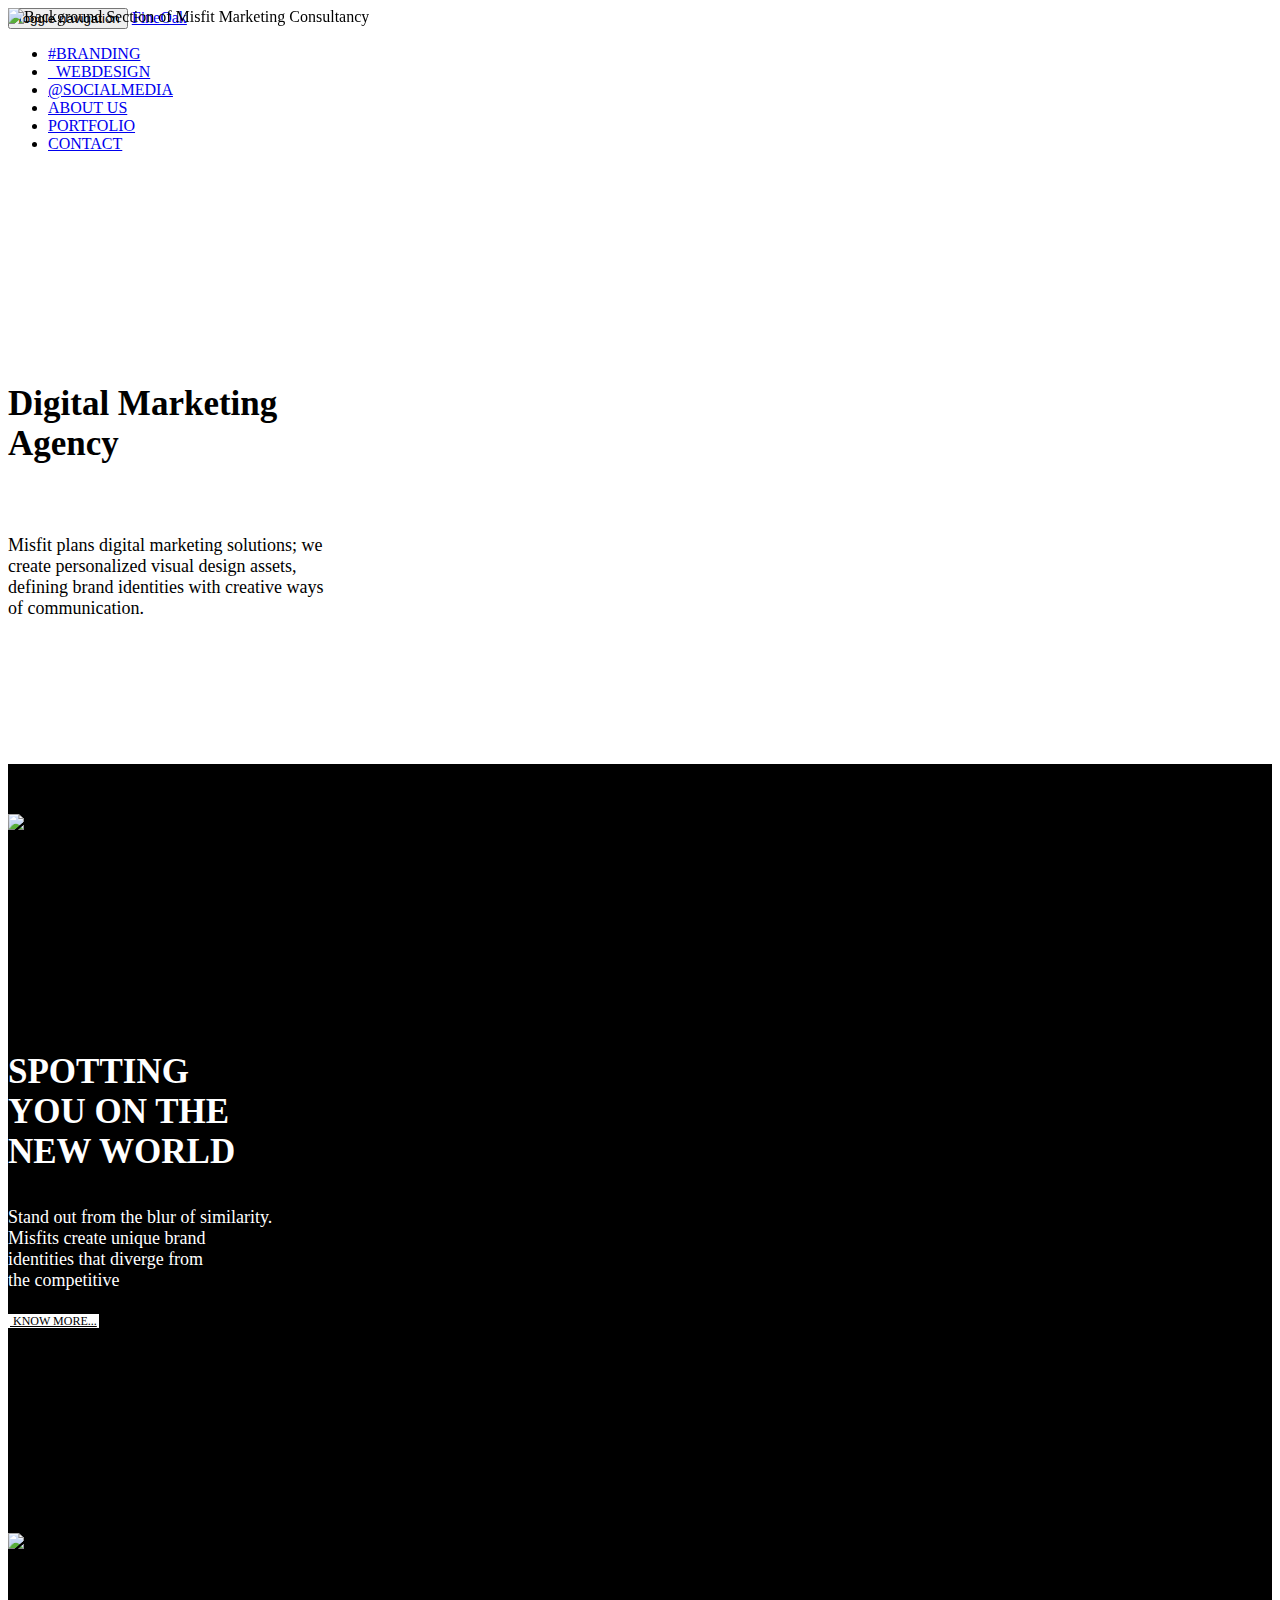
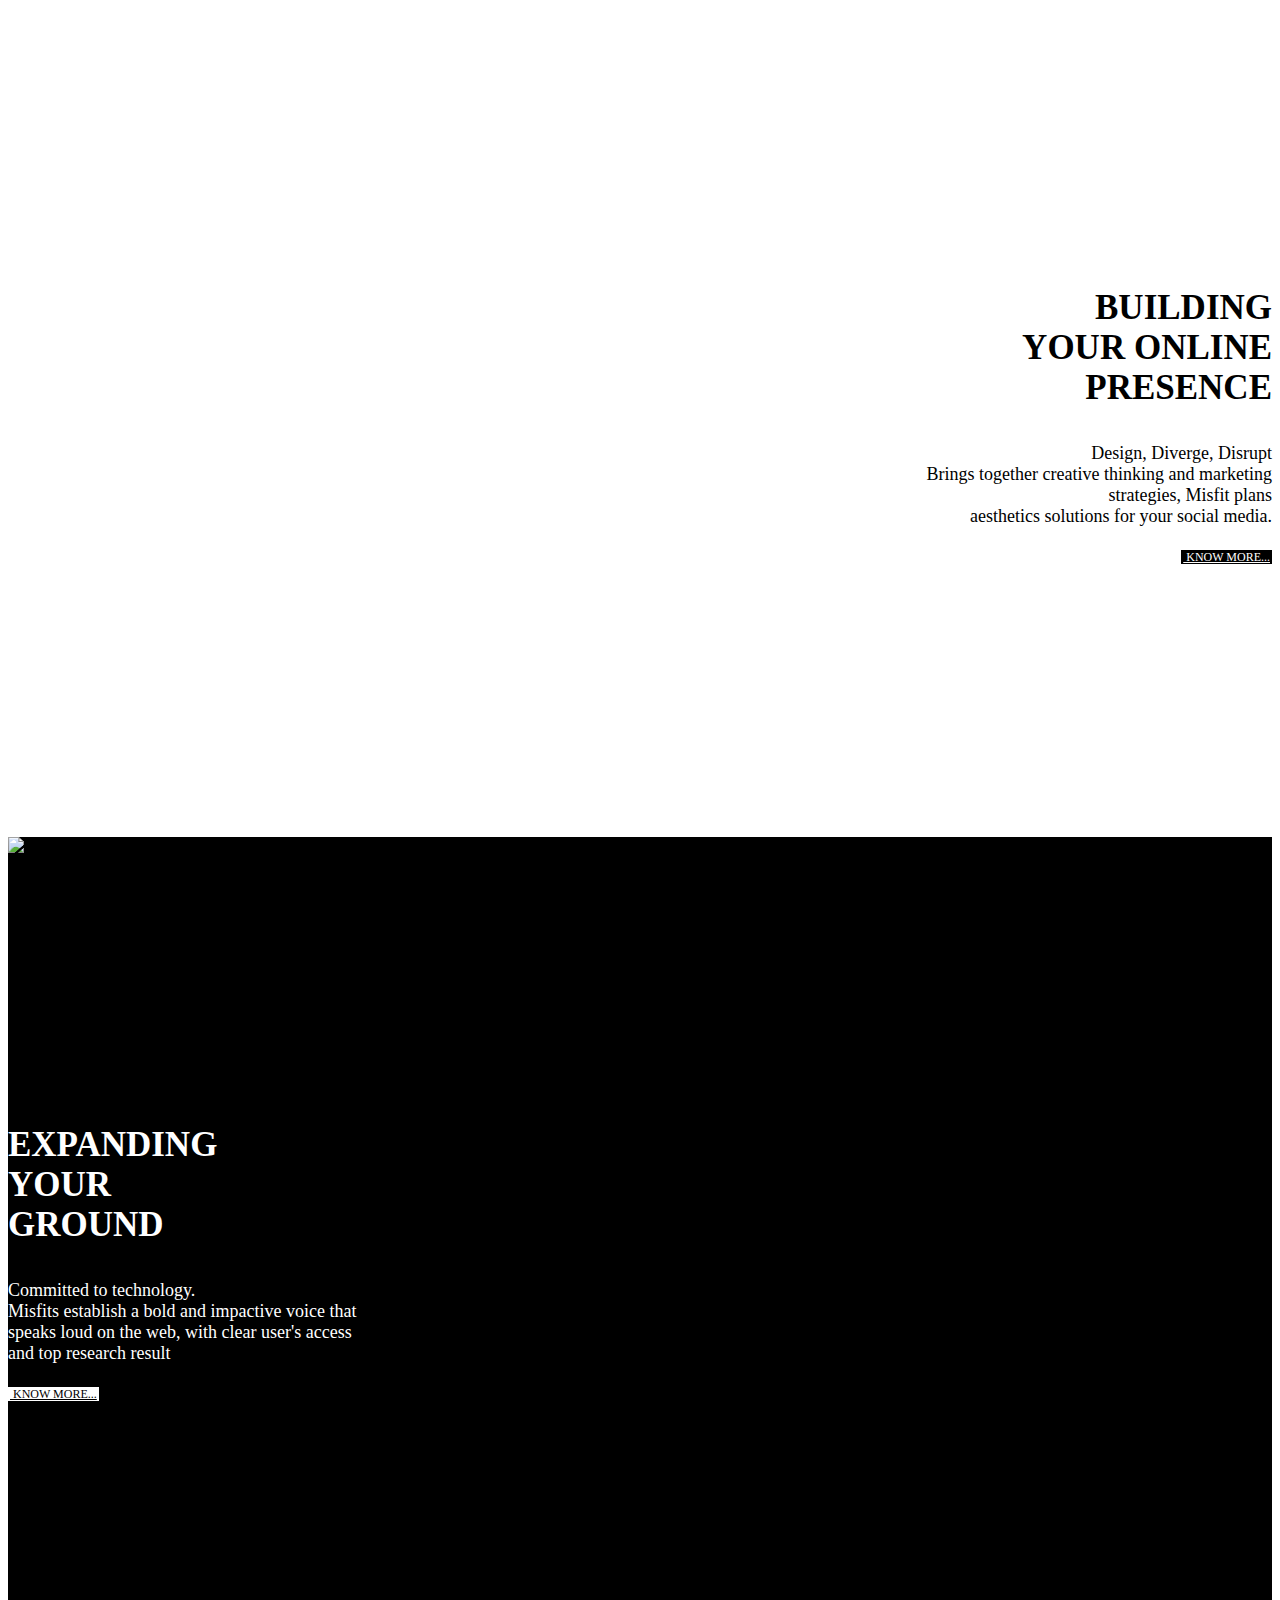
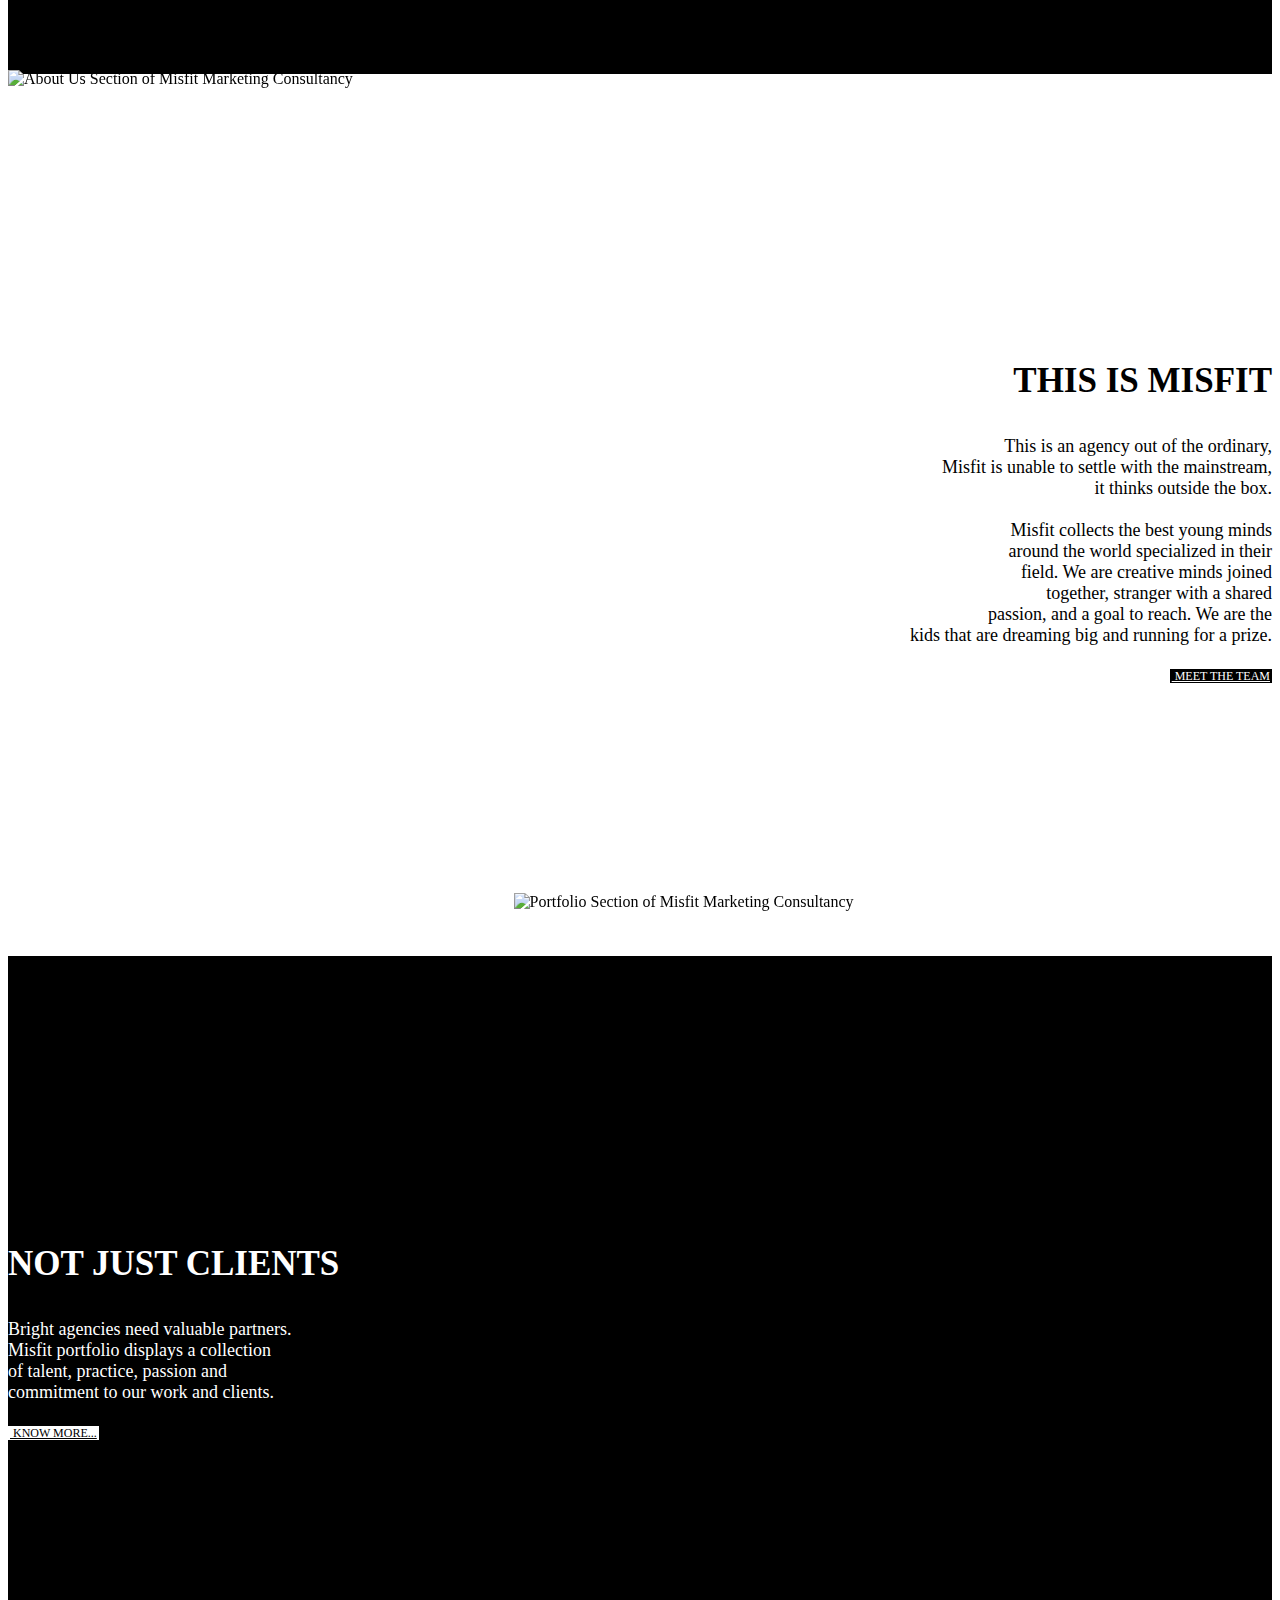
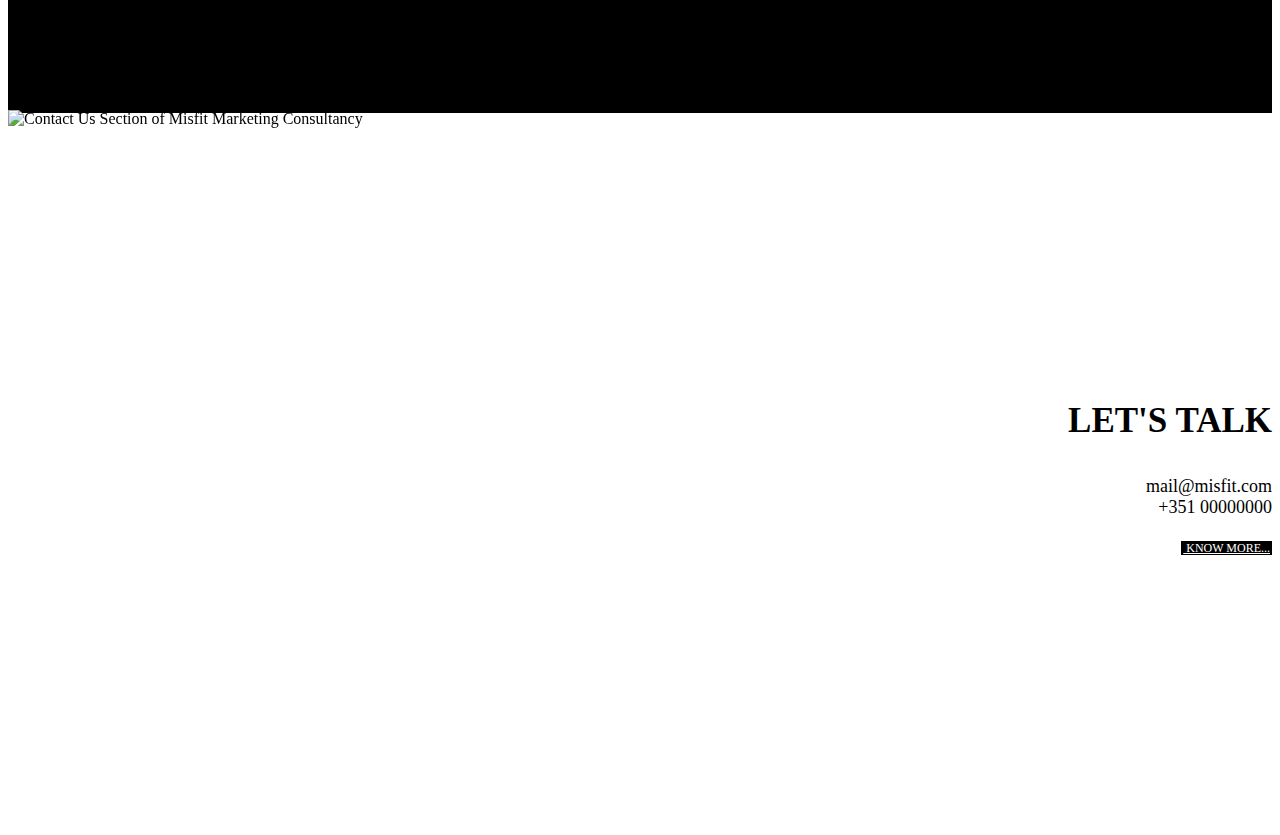
==== index.html @ 412a8c00 "Adjusting graphics" ====
<!DOCTYPE html>
<html lang="en">
  <head>
    <meta charset="utf-8">
    <meta name="viewport" content="width=device-width, initial-scale=1">
    <title>MisFit - Brand and Marketing Consultancy</title>
    <meta name="description" content="Free Bootstrap Theme by uicookies.com">
    <meta name="keywords" content="branding, marketing, design, consultancy in portugal, consultancy in lisbon, advertising, re-branding, marketing consultancy in lisbon, advertising agency in lisbon, design agency in lisbon, misfit consultancy, misfit marekting agency, misfit branding consultancy">
    
    <link href="https://fonts.googleapis.com/css?family=Open+Sans:400,700|Pinyon+Script" rel="stylesheet">
    <link rel="stylesheet" href="css/styles-merged.css">
    <link rel="stylesheet" href="css/style.min.css">

    <!--[if lt IE 9]>
      <script src="js/vendor/html5shiv.min.js"></script>
      <script src="js/vendor/respond.min.js"></script>
    <![endif]-->
    <style>
@font-face {
    font-family: museo500;
    src:url("fonts/museo/MuseoSans_900.otf");
}
@font-face {
    font-family: museo300;
    src:url("fonts/museo/MuseoSans_300.otf");
}

h3{
    font-family: museo500;
    font-size: 28px;
}
p{
    font-family: museo300;
    font-size: 18px;
}
</style>
  </head>
  <body >
    
    <!-- Fixed navbar -->
    <div><img src="img/background.jpg" alt="Background Section of Misfit Marketing Consultancy" style="position: fixed;"></div>
    <nav class="navbar navbar-default navbar-fixed-top probootstrap-navbar">
      <div class="container">
        <div class="navbar-header">
          <button type="button" class="navbar-toggle collapsed" data-toggle="collapse" data-target="#navbar-collapse" aria-expanded="false" aria-controls="navbar">
            <span class="sr-only">Toggle navigation</span>
            <span class="icon-bar"></span>
            <span class="icon-bar"></span>
            <span class="icon-bar"></span>
          </button>
          <a class="navbar-brand" href="index.html" title="uiCookies:FineOak">FineOak</a>
        </div>

        <div id="navbar-collapse" class="navbar-collapse collapse">
          <ul class="nav navbar-nav navbar-right">
            <li><a href="#" data-nav-section="branding">#BRANDING</a></li>
            <li><a href="#" data-nav-section="webdesign">_WEBDESIGN</a></li>
            <li><a href="#" data-nav-section="socialmedia">@SOCIALMEDIA</a></li>
            <li><a href="#" data-nav-section="aboutus">ABOUT US</a></li>
            <li><a href="#" data-nav-section="portfolio">PORTFOLIO</a></li>
            <li><a href="#" data-nav-section="contact">CONTACT</a></li>
          </ul>
        </div>
      </div>
    </nav>

	<section class="probootstrap-section probootstrap-bg-white" style="padding-top: 30%;padding-top: 10%;padding-bottom: 10%;">

      <div class="container">
        <div class="row">
          <div class="col-md-11 text-center probootstrap-animate"><br /><br /><br />
             <h3 class="secondary-heading" style="font-size: 35px;">Digital Marketing<br />Agency</h3><br />
            <p align="text-center" style="color: #000;">Misfit plans digital marketing solutions; we<br />create personalized visual design assets,<br />defining brand identities with creative ways<br />of communication.</p>
          </div>
          
        </div>
        <!-- END row -->
      </div>
    </section>
    
	<section class="probootstrap-section probootstrap-bg-white" style=" background-color: #000;position: relative;padding-top: 20%;padding-bottom: 20%;"  data-section="branding">
		<div><img src="img/branding_section.png" alt="Branding Section of Misfit Marketing Consultancy" style="position: absolute;margin-top: -16%;" width="100%"></div>
      <div class="container">
        <div class="row">
          <div class="col-md-5 text-center probootstrap-animate">
   
            <div class="probootstrap-heading dark">
              <h3 class="secondary-heading" align="left" style="color: #fff;font-size: 35px;">SPOTTING<br />YOU ON THE<br />NEW WORLD</h3>
            </div>
            <p  align="left" style="color: #fff;">Stand out from the blur of similarity.<br>Misfits create unique brand<br>identities that diverge from<br>the competitive</p>
            <p align="left"><a href="#" class="probootstrap-custom-link"  style="color: #000;background-color: #fff; font-size: 12px;padding-left:2px;padding-right: 2px;" >&nbsp;KNOW MORE...</a></p>
   
          </div>
          <div class="col-md-6 col-md-push-1 probootstrap-animate">
            
          </div>
        </div>
        <!-- END row -->
      </div>

    </section>
   
	<section class="probootstrap-section probootstrap-bg-white" style="padding-top: 15%;padding-top: 20%;padding-bottom: 20%;" data-section="webdesign">
				<div><img src="img/web_section.png" alt="Web Design Section of Misfit Marketing Consultancy" style="position: absolute; margin-top: -25%" width="60%"></div>

      <div class="container">
        <div class="row">
          <div class="col-md-5 text-center probootstrap-animate">
          </div>
          <div class="col-md-6 col-md-push-1 probootstrap-animate">
          	 <div class="probootstrap-heading dark">
              <h3 class="secondary-heading" align="right"  style="color: #000;font-size: 35px;">BUILDING<br />YOUR ONLINE<br />PRESENCE</h3>
            </div>
            <p  align="right"  style="color: #000;">Design, Diverge, Disrupt<br>Brings together creative thinking and marketing<br>strategies, Misfit plans<br>aesthetics solutions for your social media.</p>
            <p align="right"><a href="#" class="probootstrap-custom-link"  style="color: #ffffff;background-color: #000000; font-size: 12px;padding-left:2px;padding-right: 2px;" >&nbsp;KNOW MORE...</a></p>
            
          </div>
        </div>
        <!-- END row -->
      </div>
    </section>



	<section class="probootstrap-section probootstrap-bg-white" style="padding-top: 15%; background-color: #000;position: relative;padding-top: 20%;padding-bottom: 20%;" data-section="socialmedia">
		<div><img src="img/social_section.png" alt="Social Media Section of Misfit Marketing Consultancy" style="position: absolute;margin-top: -20%;" width="100%"></div>
      <div class="container">
        <div class="row">
          <div class="col-md-5 text-center probootstrap-animate">
   
            <div class="probootstrap-heading dark">
              <h3 class="secondary-heading" align="left" style="color: #fff;font-size: 35px;">EXPANDING<br />YOUR<br />GROUND</h3>
            </div>
            <p  align="left" style="color: #fff;">Committed to technology.<br>Misfits establish a bold and impactive voice that<br>speaks loud on the web, with clear user's access<br>and top research result</p>
            <p align="left"><a href="#" class="probootstrap-custom-link"  style="color: #000;background-color: #fff; font-size: 12px;padding-left:2px;padding-right: 2px;" >&nbsp;KNOW MORE...</a></p>
   
          </div>
          <div class="col-md-6 col-md-push-1 probootstrap-animate">
          </div>
        </div>
        <!-- END row -->
      </div>
    </section>
   
	<section class="probootstrap-section probootstrap-bg-white" style="padding-top: 15%;padding-top: 20%;padding-bottom: 20%;" data-section="aboutus">
		<div><img src="img/about_section.png" alt="About Us Section of Misfit Marketing Consultancy" style="position: absolute;margin-top: -20%;" width="100%"></div>
      <div class="container">
        <div class="row">
          <div class="col-md-5 text-center probootstrap-animate">
          </div>
          <div class="col-md-6 col-md-push-1 probootstrap-animate">
          	 <div class="probootstrap-heading dark">
              <h3 class="secondary-heading" align="right"  style="color: #000;font-size: 35px;">THIS IS MISFIT</h3>
            </div>
            <p  align="right"  style="color: #000;">This is an agency out of the ordinary,<br>Misfit is unable to settle with the mainstream,<br>it thinks outside the box.<br><br>Misfit collects the best young minds<br>around the world specialized in their<br>field. We are creative minds joined<br>together, stranger with a shared<br>passion, and a goal to reach. We are the<br>kids that are dreaming big and running for a prize.</p>
            <p align="right"><a href="#" class="probootstrap-custom-link"  style="color: #ffffff;background-color: #000000; font-size: 12px;padding-left:2px;padding-right: 2px;" >&nbsp;MEET THE TEAM</a></p>
            
          </div>
        </div>
        <!-- END row -->
      </div>
    </section>



	<section class="probootstrap-section probootstrap-bg-white" style="padding-top: 15%; background-color: #000;position: relative;padding-top: 20%;padding-bottom: 20%;" data-section="portfolio">
		<div><img src="img/portfolio_section.png" alt="Portfolio Section of Misfit Marketing Consultancy" style="position: absolute;margin-top: -25%;padding-left: 40%;padding-bottom: 40%;" width="100%"></div>
      <div class="container">
        <div class="row">
          <div class="col-md-5 text-center probootstrap-animate">
   
            <div class="probootstrap-heading dark">
              <h3 class="secondary-heading" align="left" style="color: #fff;font-size: 35px;">NOT JUST CLIENTS</h3>
            </div>
            <p  align="left" style="color: #fff;">Bright agencies need valuable partners.<br>Misfit portfolio displays a collection<br>of talent, practice, passion and<br>commitment to our work and clients.</p>
            <p align="left"><a href="#" class="probootstrap-custom-link"  style="color: #000;background-color: #fff; font-size: 12px;padding-left:2px;padding-right: 2px;" >&nbsp;KNOW MORE...</a></p>
   
          </div>
          <div class="col-md-6 col-md-push-1 probootstrap-animate">
          </div>
        </div>
        <!-- END row -->
      </div>
    </section>
   
	<section class="probootstrap-section probootstrap-bg-white" style="padding-top: 15%;padding-top: 20%;padding-bottom: 20%;" data-section="contact">
		<div><img src="img/contact_section.png" alt="Contact Us Section of Misfit Marketing Consultancy" style="position: absolute;margin-top: -20%;" width="100%"></div>
      <div class="container">
        <div class="row">
          <div class="col-md-5 text-center probootstrap-animate">
          </div>
          <div class="col-md-6 col-md-push-1 probootstrap-animate">
          	 <div class="probootstrap-heading dark">
              <h3 class="secondary-heading" align="right"  style="color: #000;font-size: 35px;">LET'S TALK</h3>
            </div>
            <p  align="right"  style="color: #000;">mail@misfit.com<br>+351 00000000</p>
            <p align="right"><a href="#" class="probootstrap-custom-link"  style="color: #ffffff;background-color: #000000; font-size: 12px;padding-left:2px;padding-right: 2px;" >&nbsp;KNOW MORE...</a></p>
            
          </div>
        </div>
        <!-- END row -->
      </div>
    </section>

    <script src="js/scripts.min.js"></script>
    <script src="js/custom.min.js"></script>

  </body>
</html>
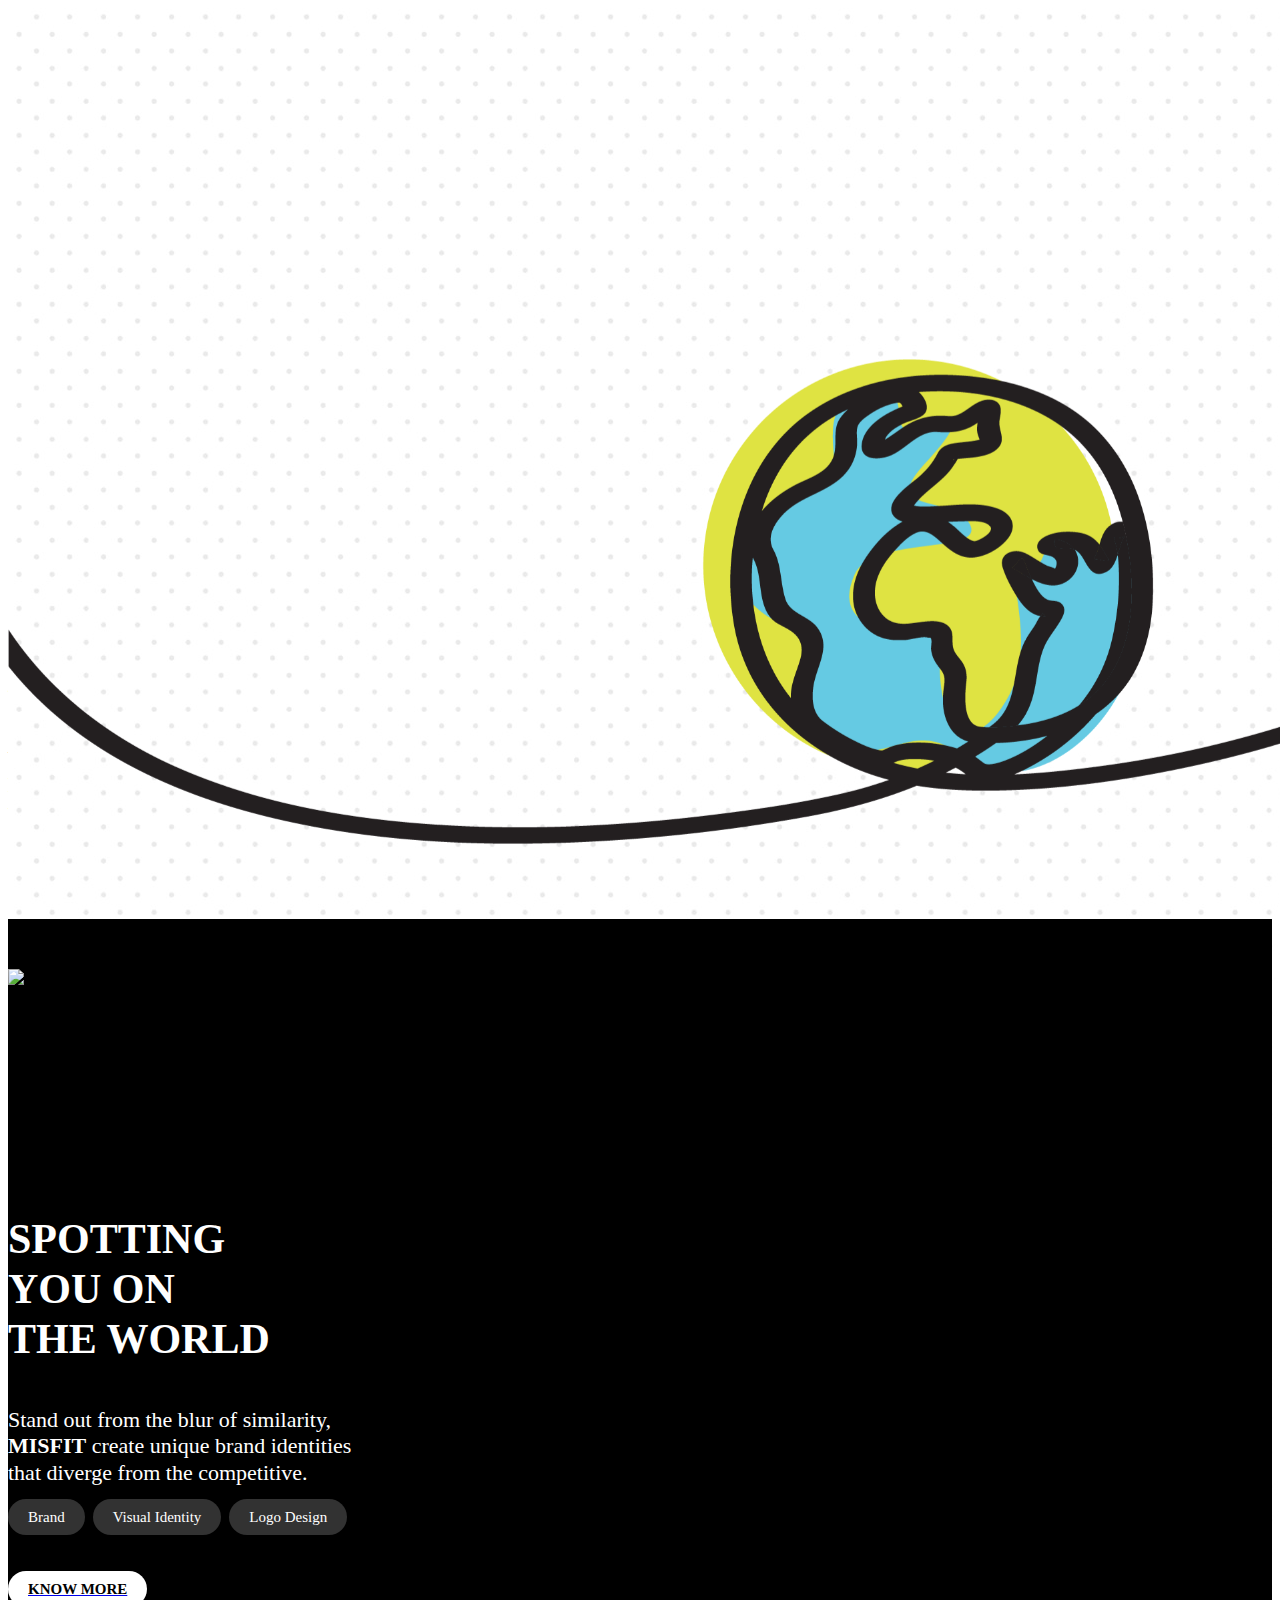
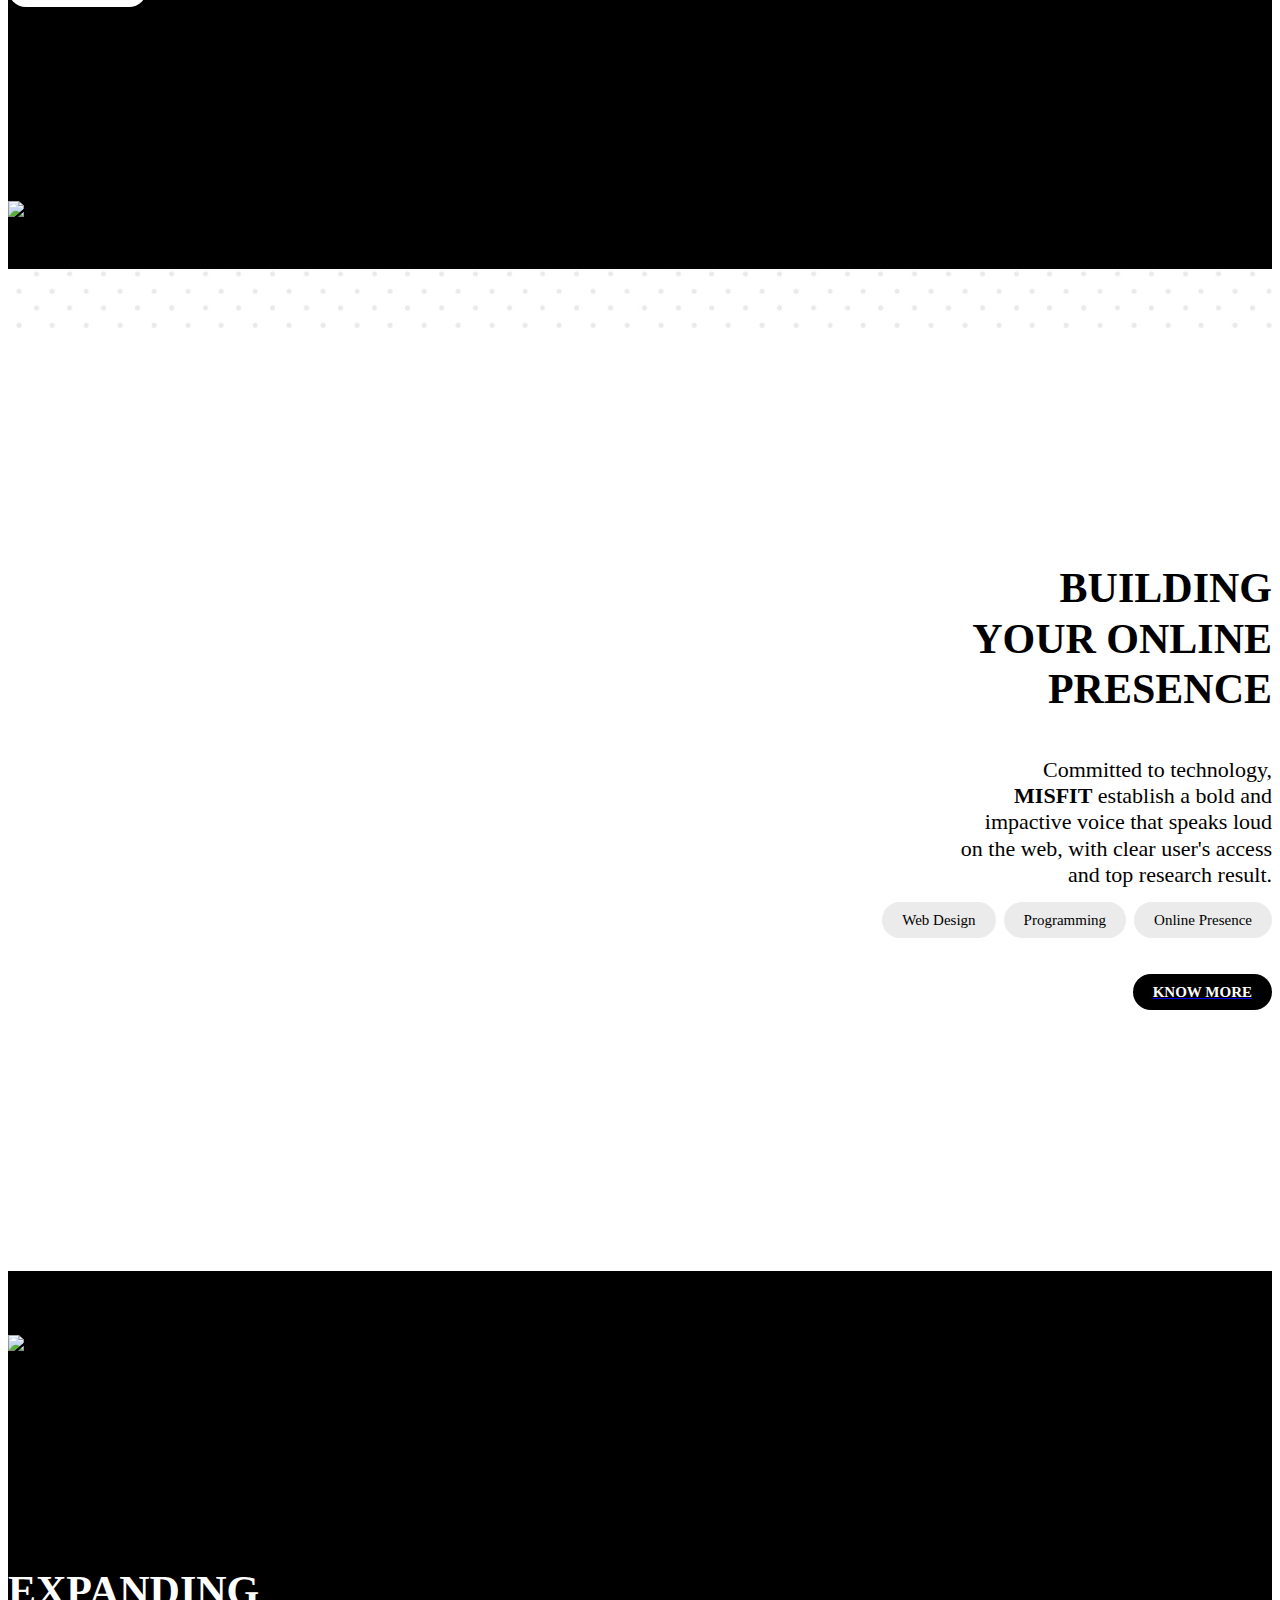
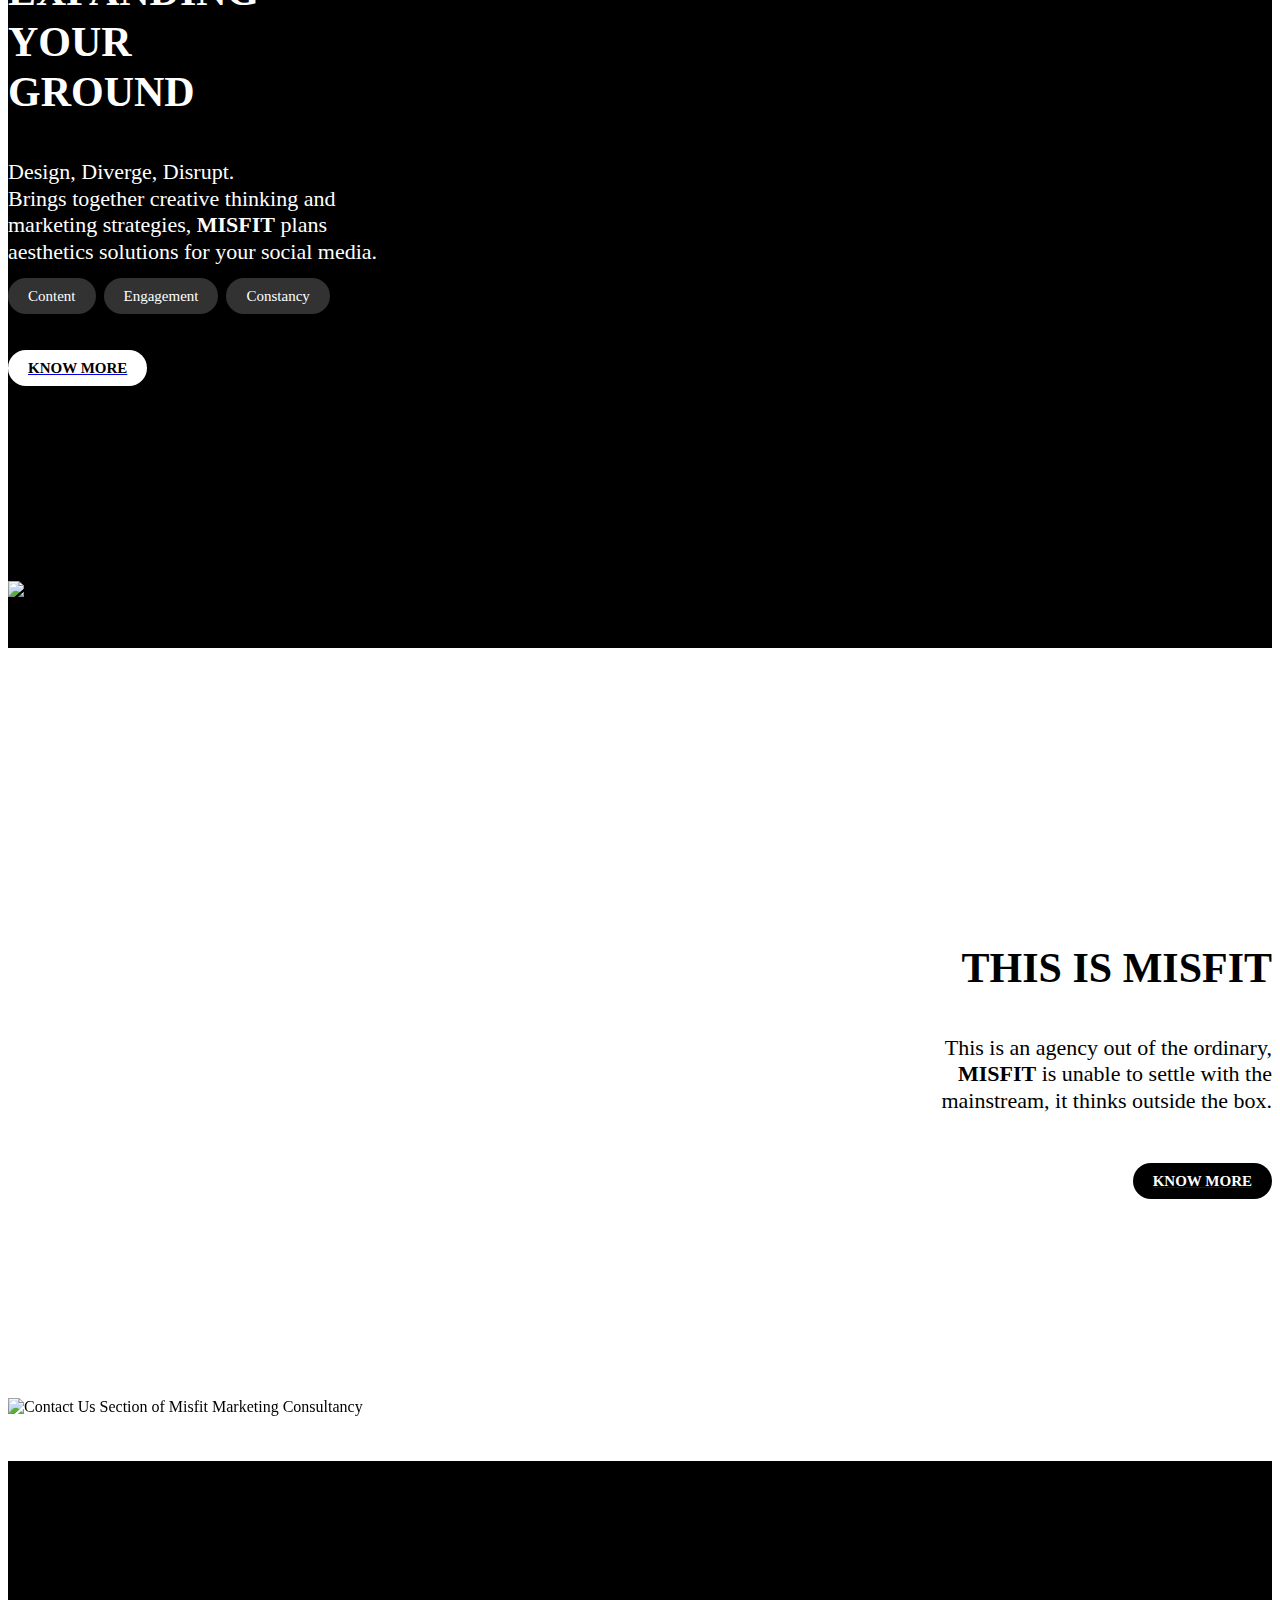
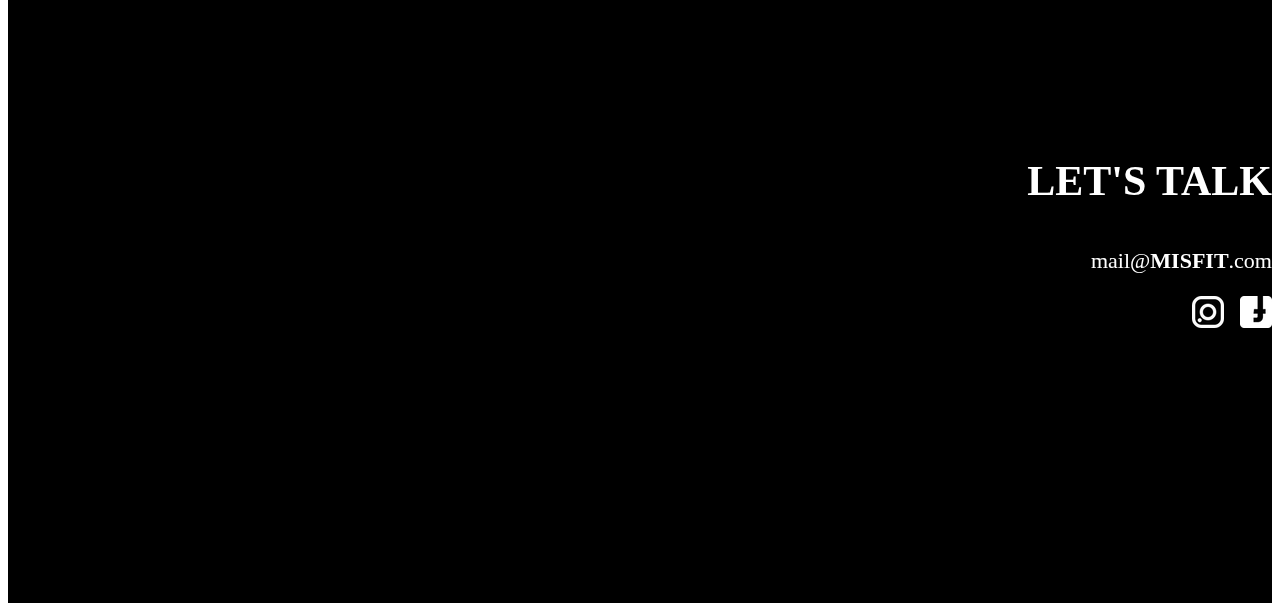
==== commit e17ab4d3: "- Updated Graphics - Added pages About, Social Media, Branding, Web Design - Added logo and fixes fo" ====
--- a/index.html
+++ b/index.html
@@ -33,6 +33,18 @@
     font-family: museo300;
     font-size: 18px;
 }
+.tagsDark{
+	background-color: #323232;font-size: 15px;padding:10px;padding-left: 20px;padding-right: 20px;color: #fff;border-radius:20px;
+}
+.tagsLight{
+	background-color: #ebebeb;font-size: 15px;padding:10px;padding-left: 20px;padding-right: 20px;color: #000;border-radius:20px;
+}
+.buttonDark{
+	background-color: #000;font-size: 15px;padding:10px;padding-left: 20px;padding-right: 20px;color: #fff;border-radius:20px;
+}
+.buttonLight{
+	background-color: #fff;font-size: 15px;padding:10px;padding-left: 20px;padding-right: 20px;color: #000;border-radius:20px;
+}
 </style>
   </head>
   <body >
@@ -42,37 +54,50 @@
     <nav class="navbar navbar-default navbar-fixed-top probootstrap-navbar">
       <div class="container">
         <div class="navbar-header">
+        			<!-- <div><img src="img/branding_section.png" alt="Branding Section of Misfit Marketing Consultancy" style="position: absolute;margin-top: -16%;" width="100%"></div>
+ -->
           <button type="button" class="navbar-toggle collapsed" data-toggle="collapse" data-target="#navbar-collapse" aria-expanded="false" aria-controls="navbar">
             <span class="sr-only">Toggle navigation</span>
             <span class="icon-bar"></span>
             <span class="icon-bar"></span>
             <span class="icon-bar"></span>
           </button>
-          <a class="navbar-brand" href="index.html" title="uiCookies:FineOak">FineOak</a>
-        </div>
-
-        <div id="navbar-collapse" class="navbar-collapse collapse">
+          <a  href="index.html" title="uiCookies:FineOak"><img src="img/logo.png" alt="Branding Section of Misfit Marketing Consultancy" style="padding: 10px;" width="80px;"></a>
+        </div>
+
+        <div id="navbar-collapse" class="navbar-collapse collapse" style="padding-top: 10px;">
           <ul class="nav navbar-nav navbar-right">
+          	
             <li><a href="#" data-nav-section="branding">#BRANDING</a></li>
-            <li><a href="#" data-nav-section="webdesign">_WEBDESIGN</a></li>
+            <li><a href="#" data-nav-section="webdesign">/WEBDESIGN</a></li>
             <li><a href="#" data-nav-section="socialmedia">@SOCIALMEDIA</a></li>
-            <li><a href="#" data-nav-section="aboutus">ABOUT US</a></li>
-            <li><a href="#" data-nav-section="portfolio">PORTFOLIO</a></li>
-            <li><a href="#" data-nav-section="contact">CONTACT</a></li>
+            <li><a href="#" data-nav-section="aboutus">_ABOUT</a></li>
+            <!-- <li><a href="#" data-nav-section="portfolio">PORTFOLIO</a></li> -->
+            <li><a href="#" data-nav-section="contact">*CONTACT</a></li>
           </ul>
         </div>
       </div>
     </nav>
-
-	<section class="probootstrap-section probootstrap-bg-white" style="padding-top: 30%;padding-top: 10%;padding-bottom: 10%;">
-
+	
+	<section class="probootstrap-section probootstrap-bg-white" style="padding-top: 15%;padding-top: 20%;" data-section="dashboard">
+		<div><img src="img/dashboard_section.png" alt="Web Design Section of Misfit Marketing Consultancy" style="position: absolute; margin-top: -25%;" width="100%"></div>
+	
       <div class="container">
         <div class="row">
           <div class="col-md-11 text-center probootstrap-animate"><br /><br /><br />
-             <h3 class="secondary-heading" style="font-size: 35px;">Digital Marketing<br />Agency</h3><br />
-            <p align="text-center" style="color: #000;">Misfit plans digital marketing solutions; we<br />create personalized visual design assets,<br />defining brand identities with creative ways<br />of communication.</p>
-          </div>
-          
+             <div class="probootstrap-heading dark">
+              <h3 class="secondary-heading" align="left" style="color: #000;font-size: 42px;line-height: 1.2;">DIGITAL AGENCY<br />AROUND THE WORLD</h3>
+            </div>
+            
+            <p  align="left" style="color: #000;font-size: 22px;line-height: 1.2;">We select our partners as much as our partners opt for<br>
+				<b>MISFIT</b>. We believe a win-win strategy is the best way<br>
+				to make business in today’s competitive world.<br></p>
+	        <br /><p><div align="left"><a href="#"><span class="buttonDark"><b>CONTACT US</b></span></a></div></p>
+
+          </div>
+          <div class="col-md-6 col-md-push-1 probootstrap-animate">
+            
+          </div>
         </div>
         <!-- END row -->
       </div>
@@ -85,15 +110,14 @@
           <div class="col-md-5 text-center probootstrap-animate">
    
             <div class="probootstrap-heading dark">
-              <h3 class="secondary-heading" align="left" style="color: #fff;font-size: 35px;">SPOTTING<br />YOU ON THE<br />NEW WORLD</h3>
-            </div>
-            <p  align="left" style="color: #fff;">Stand out from the blur of similarity.<br>Misfits create unique brand<br>identities that diverge from<br>the competitive</p>
-            <p align="left"><a href="#" class="probootstrap-custom-link"  style="color: #000;background-color: #fff; font-size: 12px;padding-left:2px;padding-right: 2px;" >&nbsp;KNOW MORE...</a></p>
-   
-          </div>
-          <div class="col-md-6 col-md-push-1 probootstrap-animate">
-            
-          </div>
+              <h3 class="secondary-heading" align="left" style="color: #fff;font-size: 42px;line-height: 1.2;">SPOTTING<br />YOU ON<br />THE WORLD</h3>
+            </div>
+            <p  align="left" style="color: #fff;font-size: 22px;line-height: 1.2;">Stand out from the blur of similarity,<br><b>MISFIT</b> create unique brand identities<br>that diverge from the competitive.</p>
+            <div align="left"><span class="tagsDark">Brand</span>&nbsp;&nbsp;<span class="tagsDark">Visual Identity</span>&nbsp;&nbsp;<span class="tagsDark">Logo Design</span></div><br /><br />
+            <p><div align="left"><a href="branding.html"><span class="buttonLight"><b>KNOW MORE</b></span></a></div></p>
+   
+          </div>
+          
         </div>
         <!-- END row -->
       </div>
@@ -101,7 +125,7 @@
     </section>
    
 	<section class="probootstrap-section probootstrap-bg-white" style="padding-top: 15%;padding-top: 20%;padding-bottom: 20%;" data-section="webdesign">
-				<div><img src="img/web_section.png" alt="Web Design Section of Misfit Marketing Consultancy" style="position: absolute; margin-top: -25%" width="60%"></div>
+				<div><img src="img/web_section.png" alt="Web Design Section of Misfit Marketing Consultancy" style="position: absolute; margin-top: -25%;" width="42%"></div>
 
       <div class="container">
         <div class="row">
@@ -109,10 +133,12 @@
           </div>
           <div class="col-md-6 col-md-push-1 probootstrap-animate">
           	 <div class="probootstrap-heading dark">
-              <h3 class="secondary-heading" align="right"  style="color: #000;font-size: 35px;">BUILDING<br />YOUR ONLINE<br />PRESENCE</h3>
-            </div>
-            <p  align="right"  style="color: #000;">Design, Diverge, Disrupt<br>Brings together creative thinking and marketing<br>strategies, Misfit plans<br>aesthetics solutions for your social media.</p>
-            <p align="right"><a href="#" class="probootstrap-custom-link"  style="color: #ffffff;background-color: #000000; font-size: 12px;padding-left:2px;padding-right: 2px;" >&nbsp;KNOW MORE...</a></p>
+              <h3 class="secondary-heading" align="right"  style="color: #000;font-size: 42px;line-height: 1.2;">BUILDING<br />YOUR ONLINE<br />PRESENCE</h3>
+            </div>
+            <p  align="right"  style="color: #000;font-size: 22px;line-height: 1.2;">Committed to technology,<br><b>MISFIT</b> establish a bold and<br>impactive voice that speaks loud<br>on the web, with clear user's access<br>and top research result.</p>
+            
+            <div align="right"><span class="tagsLight">Web Design</span>&nbsp;&nbsp;<span class="tagsLight">Programming</span>&nbsp;&nbsp;<span class="tagsLight">Online Presence</span></div><br /><br />
+            <p><div align="right"><a href="webdesign.html"><span class="buttonDark"><b>KNOW MORE</b></span></a></div></p>
             
           </div>
         </div>
@@ -123,16 +149,17 @@
 
 
 	<section class="probootstrap-section probootstrap-bg-white" style="padding-top: 15%; background-color: #000;position: relative;padding-top: 20%;padding-bottom: 20%;" data-section="socialmedia">
-		<div><img src="img/social_section.png" alt="Social Media Section of Misfit Marketing Consultancy" style="position: absolute;margin-top: -20%;" width="100%"></div>
+		<div><img src="img/social_section.png" alt="Social Media Section of Misfit Marketing Consultancy" style="position: absolute;margin-top: -15%;" width="100%"></div>
       <div class="container">
         <div class="row">
           <div class="col-md-5 text-center probootstrap-animate">
    
             <div class="probootstrap-heading dark">
-              <h3 class="secondary-heading" align="left" style="color: #fff;font-size: 35px;">EXPANDING<br />YOUR<br />GROUND</h3>
-            </div>
-            <p  align="left" style="color: #fff;">Committed to technology.<br>Misfits establish a bold and impactive voice that<br>speaks loud on the web, with clear user's access<br>and top research result</p>
-            <p align="left"><a href="#" class="probootstrap-custom-link"  style="color: #000;background-color: #fff; font-size: 12px;padding-left:2px;padding-right: 2px;" >&nbsp;KNOW MORE...</a></p>
+              <h3 class="secondary-heading" align="left" style="color: #fff;font-size: 42px;line-height: 1.2;">EXPANDING<br />YOUR<br />GROUND</h3>
+            </div>
+            <p  align="left" style="color: #fff;font-size: 22px;line-height: 1.2;">Design, Diverge, Disrupt.<br>Brings together creative thinking and<br>marketing strategies, <b>MISFIT</b> plans<br>aesthetics solutions for your social media.</p>
+			<div align="left"><span class="tagsDark">Content</span>&nbsp;&nbsp;<span class="tagsDark">Engagement</span>&nbsp;&nbsp;<span class="tagsDark">Constancy</span></div><br /><br />
+            <p><div align="left"><a href="socialmedia.html"><span class="buttonLight"><b>KNOW MORE</b></span></a></div></p>
    
           </div>
           <div class="col-md-6 col-md-push-1 probootstrap-animate">
@@ -143,27 +170,28 @@
     </section>
    
 	<section class="probootstrap-section probootstrap-bg-white" style="padding-top: 15%;padding-top: 20%;padding-bottom: 20%;" data-section="aboutus">
-		<div><img src="img/about_section.png" alt="About Us Section of Misfit Marketing Consultancy" style="position: absolute;margin-top: -20%;" width="100%"></div>
+		<div><img src="img/about_section.png" alt="About Us Section of Misfit Marketing Consultancy" style="position: absolute;margin-top: -25%;" width="100%"></div>
       <div class="container">
         <div class="row">
           <div class="col-md-5 text-center probootstrap-animate">
           </div>
           <div class="col-md-6 col-md-push-1 probootstrap-animate">
           	 <div class="probootstrap-heading dark">
-              <h3 class="secondary-heading" align="right"  style="color: #000;font-size: 35px;">THIS IS MISFIT</h3>
-            </div>
-            <p  align="right"  style="color: #000;">This is an agency out of the ordinary,<br>Misfit is unable to settle with the mainstream,<br>it thinks outside the box.<br><br>Misfit collects the best young minds<br>around the world specialized in their<br>field. We are creative minds joined<br>together, stranger with a shared<br>passion, and a goal to reach. We are the<br>kids that are dreaming big and running for a prize.</p>
-            <p align="right"><a href="#" class="probootstrap-custom-link"  style="color: #ffffff;background-color: #000000; font-size: 12px;padding-left:2px;padding-right: 2px;" >&nbsp;MEET THE TEAM</a></p>
-            
-          </div>
-        </div>
-        <!-- END row -->
-      </div>
-    </section>
-
-
-
-	<section class="probootstrap-section probootstrap-bg-white" style="padding-top: 15%; background-color: #000;position: relative;padding-top: 20%;padding-bottom: 20%;" data-section="portfolio">
+              <h3 class="secondary-heading" align="right"  style="color: #000;font-size: 42px;line-height: 1.2;">THIS IS <b>MISFIT</b></h3>
+            </div>
+            <p  align="right"  style="color: #000;font-size: 22px;line-height: 1.2;">This is an agency out of the ordinary,<br><b>MISFIT</b> is unable to settle with the<br>mainstream, it thinks outside the box.</p>
+            <br />
+            <p><div align="right"><a href="about.html"><span class="buttonDark"><b>KNOW MORE</b></span></a></div></p>
+            
+          </div>
+        </div>
+        <!-- END row -->
+      </div>
+    </section>
+
+
+
+	<!-- <section class="probootstrap-section probootstrap-bg-white" style="padding-top: 15%; background-color: #000;position: relative;padding-top: 20%;padding-bottom: 20%;" data-section="portfolio">
 		<div><img src="img/portfolio_section.png" alt="Portfolio Section of Misfit Marketing Consultancy" style="position: absolute;margin-top: -25%;padding-left: 40%;padding-bottom: 40%;" width="100%"></div>
       <div class="container">
         <div class="row">
@@ -179,22 +207,22 @@
           <div class="col-md-6 col-md-push-1 probootstrap-animate">
           </div>
         </div>
-        <!-- END row -->
-      </div>
-    </section>
-   
-	<section class="probootstrap-section probootstrap-bg-white" style="padding-top: 15%;padding-top: 20%;padding-bottom: 20%;" data-section="contact">
-		<div><img src="img/contact_section.png" alt="Contact Us Section of Misfit Marketing Consultancy" style="position: absolute;margin-top: -20%;" width="100%"></div>
+        
+      </div>
+    </section> -->
+   
+	<section class="probootstrap-section probootstrap-bg-white" style="padding-top: 15%;padding-top: 20%;padding-bottom: 20%;background-color: #000;position: relative;" data-section="contact">
+		<div><img src="img/contact_section.png" alt="Contact Us Section of Misfit Marketing Consultancy" style="position: absolute;margin-top: -25%;" width="100%"></div>
       <div class="container">
         <div class="row">
           <div class="col-md-5 text-center probootstrap-animate">
           </div>
           <div class="col-md-6 col-md-push-1 probootstrap-animate">
           	 <div class="probootstrap-heading dark">
-              <h3 class="secondary-heading" align="right"  style="color: #000;font-size: 35px;">LET'S TALK</h3>
-            </div>
-            <p  align="right"  style="color: #000;">mail@misfit.com<br>+351 00000000</p>
-            <p align="right"><a href="#" class="probootstrap-custom-link"  style="color: #ffffff;background-color: #000000; font-size: 12px;padding-left:2px;padding-right: 2px;" >&nbsp;KNOW MORE...</a></p>
+              <h3 class="secondary-heading" align="right"  style="color: #fff;font-size: 42px;line-height: 1.2;">LET'S TALK</h3>
+            </div>
+            <p align="right" style="color: #fff;font-size: 22px;line-height: 1.2;">mail@<b>MISFIT</b>.com</p>
+            <p><div align="right"><span><a href="https://www.instagram.com/this.is.misfit" target="_blank"><img src="img/icon_instagram.png"></a></span>&nbsp;&nbsp;&nbsp;&nbsp;<span><a href="https://www.facebook.com/this.is.misfit" target="_blank"><img src="img/icon_facebook.png"></a></span></div></p>
             
           </div>
         </div>
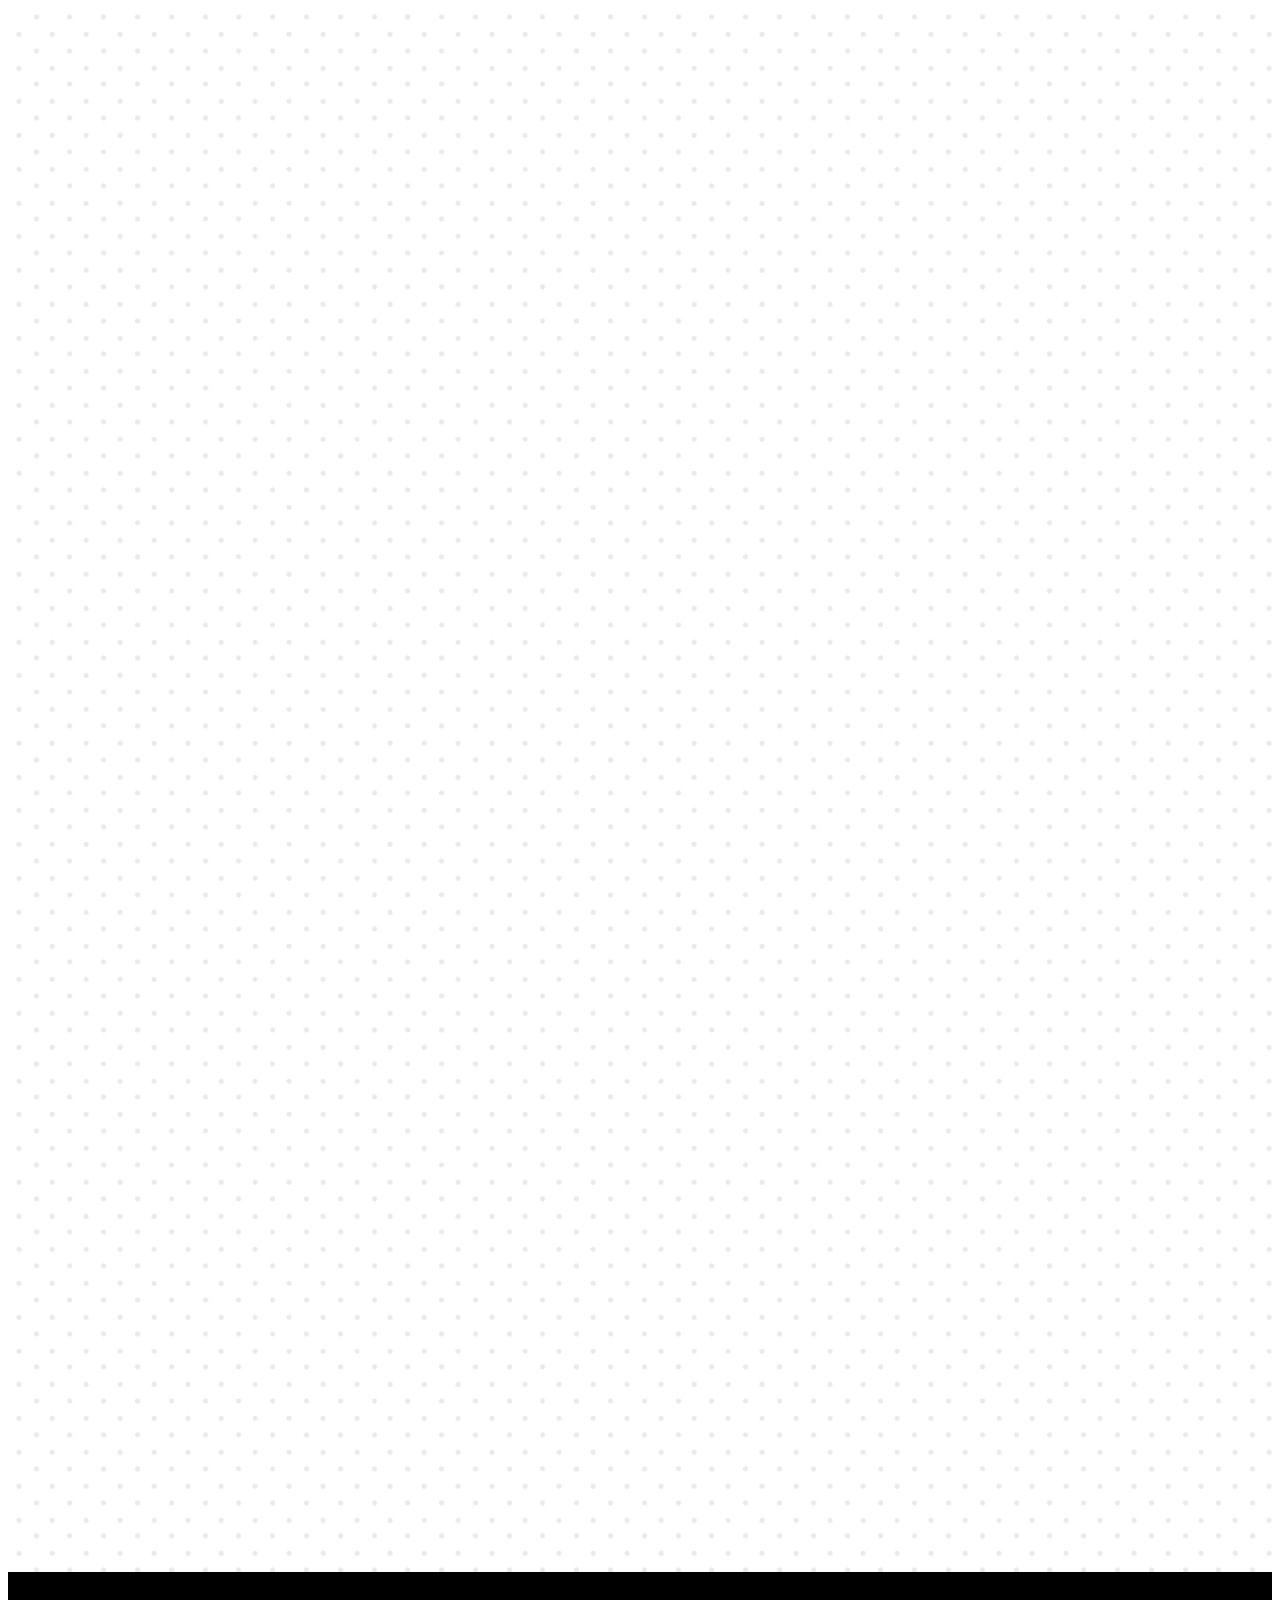
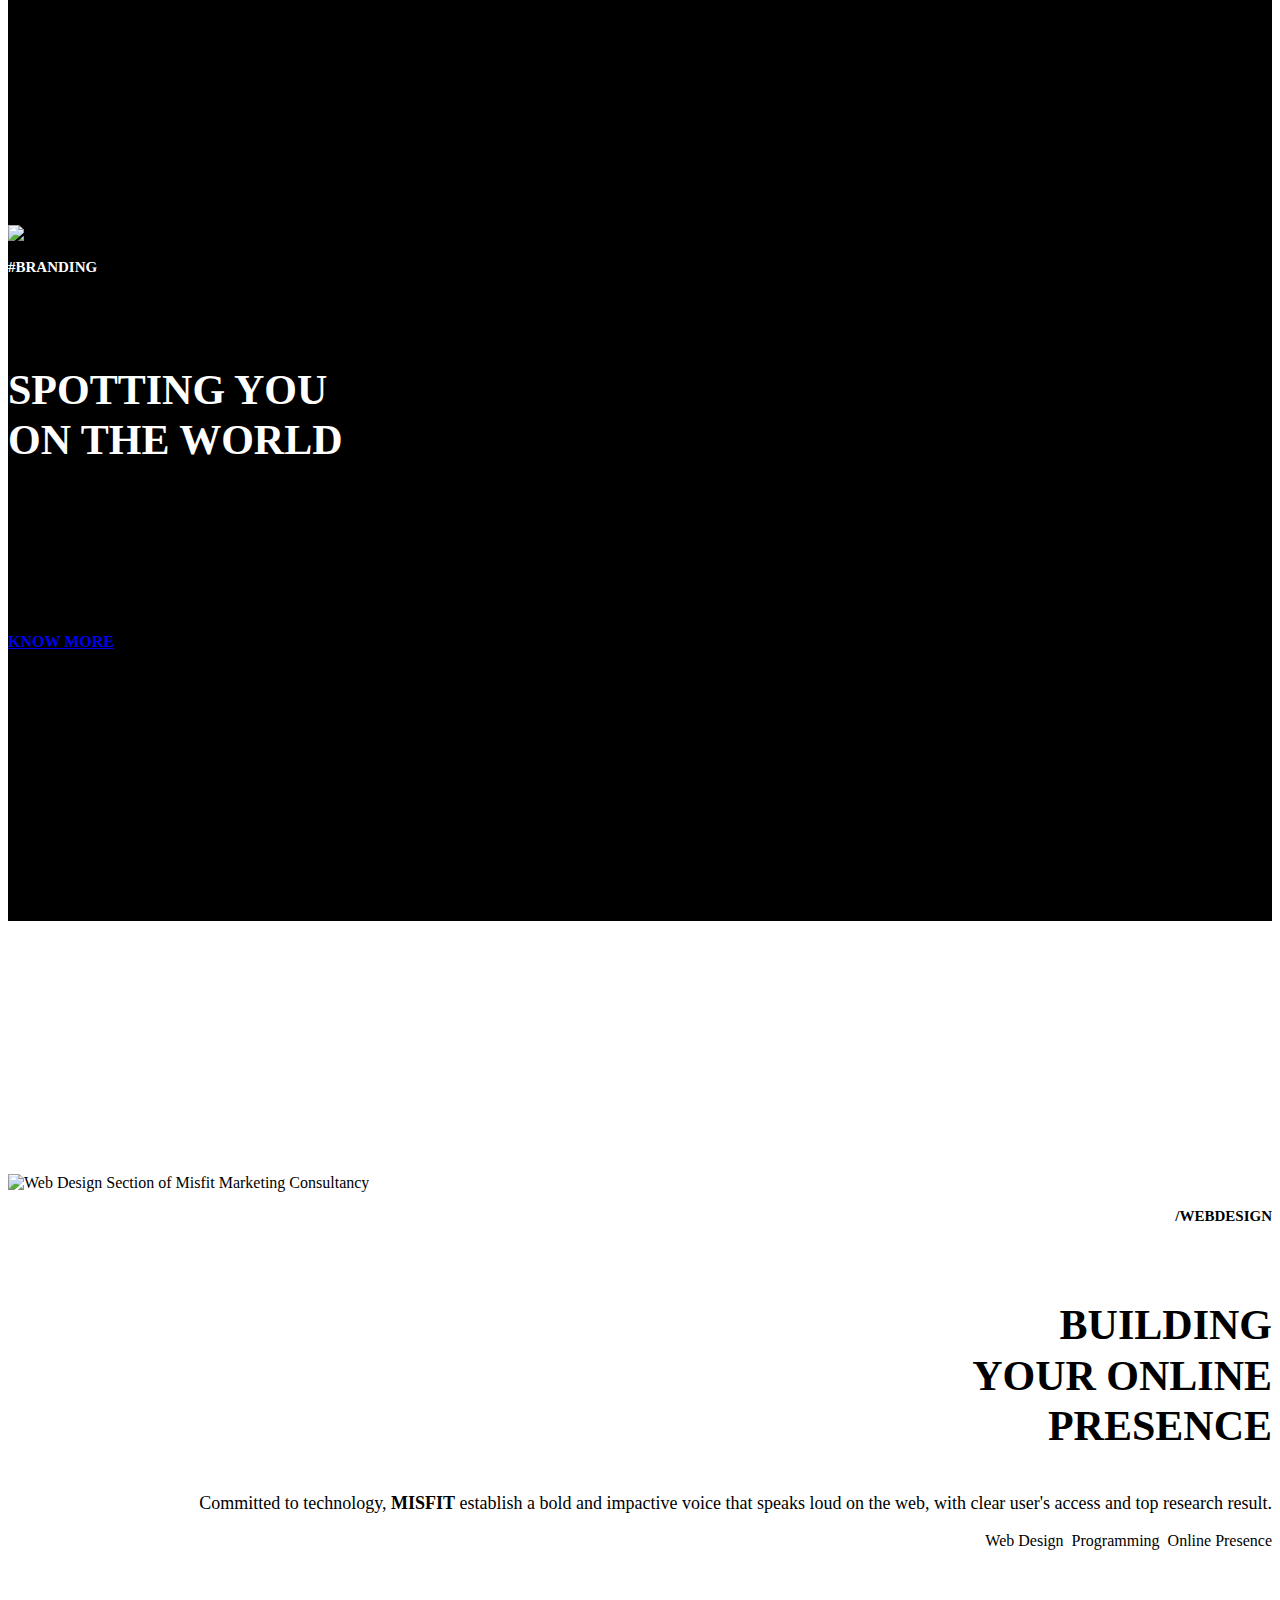
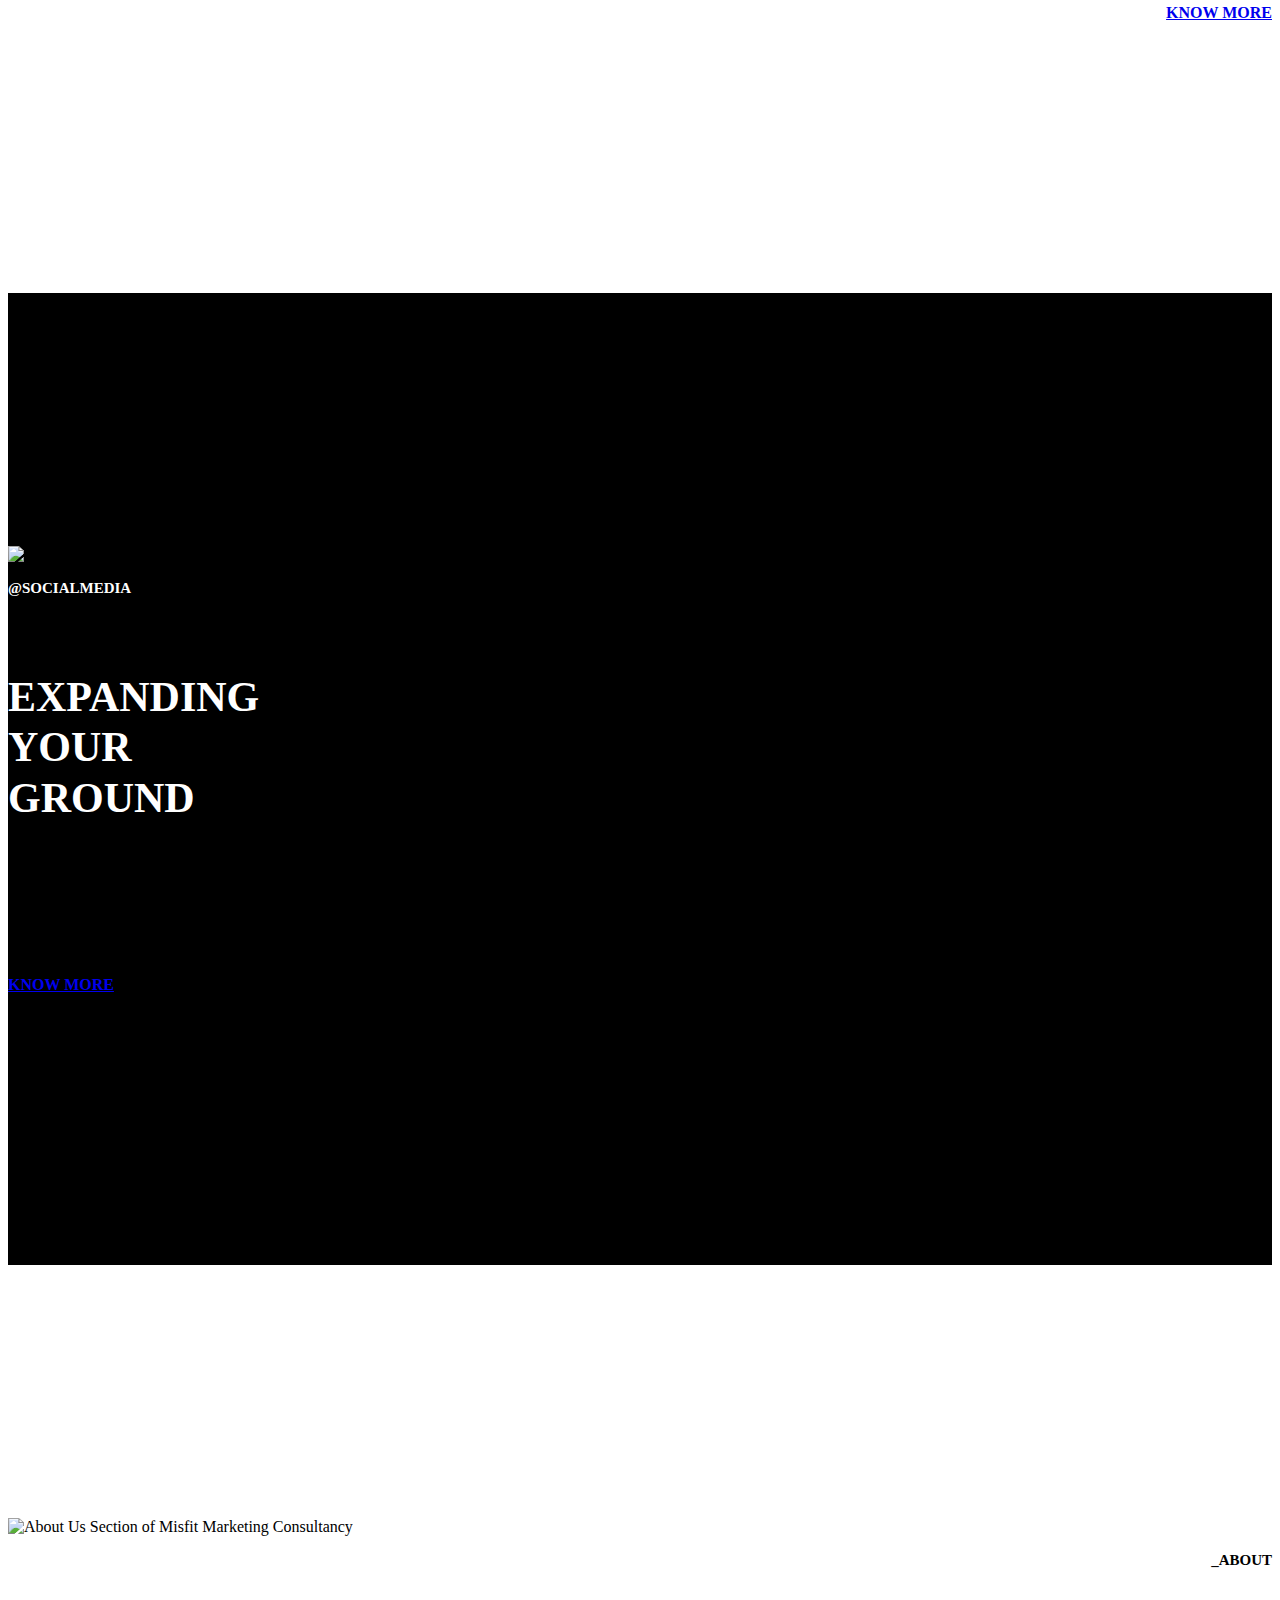
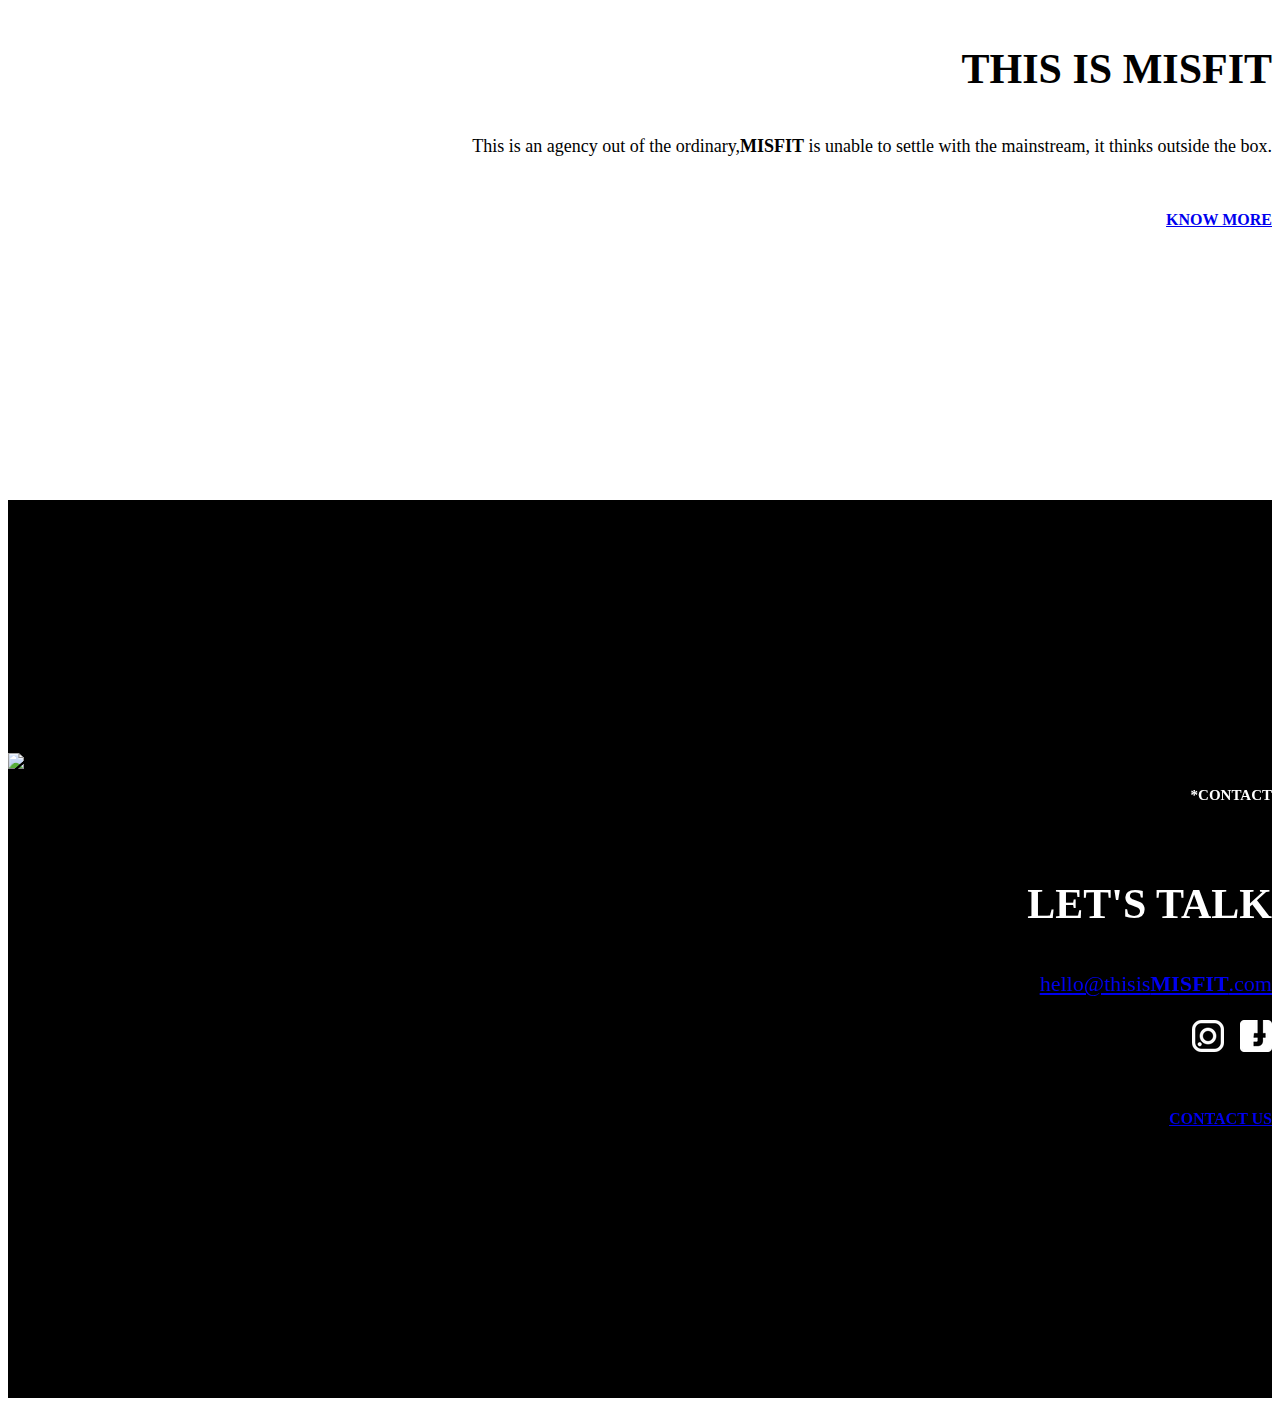
==== commit fb50f413: "- Updating email - Adding Email link" ====
--- a/index.html
+++ b/index.html
@@ -33,18 +33,7 @@
     font-family: museo300;
     font-size: 18px;
 }
-.tagsDark{
-	background-color: #323232;font-size: 15px;padding:10px;padding-left: 20px;padding-right: 20px;color: #fff;border-radius:20px;
-}
-.tagsLight{
-	background-color: #ebebeb;font-size: 15px;padding:10px;padding-left: 20px;padding-right: 20px;color: #000;border-radius:20px;
-}
-.buttonDark{
-	background-color: #000;font-size: 15px;padding:10px;padding-left: 20px;padding-right: 20px;color: #fff;border-radius:20px;
-}
-.buttonLight{
-	background-color: #fff;font-size: 15px;padding:10px;padding-left: 20px;padding-right: 20px;color: #000;border-radius:20px;
-}
+
 </style>
   </head>
   <body >
@@ -79,8 +68,8 @@
       </div>
     </nav>
 	
-	<section class="probootstrap-section probootstrap-bg-white" style="padding-top: 15%;padding-top: 20%;" data-section="dashboard">
-		<div><img src="img/dashboard_section.png" alt="Web Design Section of Misfit Marketing Consultancy" style="position: absolute; margin-top: -25%;" width="100%"></div>
+	<section class="probootstrap-section probootstrap-bg-white" style="padding-top: 20%;" data-section="dashboard">
+		<div><img src="img/dashboard_section.png" alt="Web Design Section of Misfit Marketing Consultancy" class="worldImage" width="100%"></div>
 	
       <div class="container">
         <div class="row">
@@ -89,9 +78,7 @@
               <h3 class="secondary-heading" align="left" style="color: #000;font-size: 42px;line-height: 1.2;">DIGITAL AGENCY<br />AROUND THE WORLD</h3>
             </div>
             
-            <p  align="left" style="color: #000;font-size: 22px;line-height: 1.2;">We select our partners as much as our partners opt for<br>
-				<b>MISFIT</b>. We believe a win-win strategy is the best way<br>
-				to make business in today’s competitive world.<br></p>
+            <p  align="left" class="leftMainParagraph">We select our partners as much as our partners opt for <b>MISFIT</b>. We believe a win-win strategy is the best way to make business in today’s competitive world.<br></p>
 	        <br /><p><div align="left"><a href="#"><span class="buttonDark"><b>CONTACT US</b></span></a></div></p>
 
           </div>
@@ -104,15 +91,16 @@
     </section>
     
 	<section class="probootstrap-section probootstrap-bg-white" style=" background-color: #000;position: relative;padding-top: 20%;padding-bottom: 20%;"  data-section="branding">
-		<div><img src="img/branding_section.png" alt="Branding Section of Misfit Marketing Consultancy" style="position: absolute;margin-top: -16%;" width="100%"></div>
-      <div class="container">
-        <div class="row">
-          <div class="col-md-5 text-center probootstrap-animate">
-   
+		<div><img src="img/branding_section.png" alt="Branding Section of Misfit Marketing Consultancy" class="brandImage" width="100%"></div>
+      <div class="container">
+        <div class="row">
+          <div class="col-md-5 text-center probootstrap-animate">
+            
             <div class="probootstrap-heading dark">
-              <h3 class="secondary-heading" align="left" style="color: #fff;font-size: 42px;line-height: 1.2;">SPOTTING<br />YOU ON<br />THE WORLD</h3>
-            </div>
-            <p  align="left" style="color: #fff;font-size: 22px;line-height: 1.2;">Stand out from the blur of similarity,<br><b>MISFIT</b> create unique brand identities<br>that diverge from the competitive.</p>
+              <h3 class="secondary-heading" align="left" style="color: #fff;font-size: 15px;line-height: 1.2;">#BRANDING</h3> <br />
+              <h4 class="secondary-heading" align="left" style="color: #fff;font-size: 42px;line-height: 1.2;">SPOTTING YOU <br />ON THE WORLD</h4>
+            </div>
+            <p  align="left" class="leftWhiteParagraph">Stand out from the blur of similarity,<b>MISFIT</b> create unique brand identities that diverge from the competitive.</p>
             <div align="left"><span class="tagsDark">Brand</span>&nbsp;&nbsp;<span class="tagsDark">Visual Identity</span>&nbsp;&nbsp;<span class="tagsDark">Logo Design</span></div><br /><br />
             <p><div align="left"><a href="branding.html"><span class="buttonLight"><b>KNOW MORE</b></span></a></div></p>
    
@@ -125,7 +113,7 @@
     </section>
    
 	<section class="probootstrap-section probootstrap-bg-white" style="padding-top: 15%;padding-top: 20%;padding-bottom: 20%;" data-section="webdesign">
-				<div><img src="img/web_section.png" alt="Web Design Section of Misfit Marketing Consultancy" style="position: absolute; margin-top: -25%;" width="42%"></div>
+				<div><img src="img/web_section.png" alt="Web Design Section of Misfit Marketing Consultancy" class="webDesignImage" width="42%"></div>
 
       <div class="container">
         <div class="row">
@@ -133,9 +121,10 @@
           </div>
           <div class="col-md-6 col-md-push-1 probootstrap-animate">
           	 <div class="probootstrap-heading dark">
+              <h3 class="secondary-heading" align="right" style="color: #000;font-size: 15px;line-height: 1.2;">/WEBDESIGN</h3> <br />
               <h3 class="secondary-heading" align="right"  style="color: #000;font-size: 42px;line-height: 1.2;">BUILDING<br />YOUR ONLINE<br />PRESENCE</h3>
             </div>
-            <p  align="right"  style="color: #000;font-size: 22px;line-height: 1.2;">Committed to technology,<br><b>MISFIT</b> establish a bold and<br>impactive voice that speaks loud<br>on the web, with clear user's access<br>and top research result.</p>
+            <p  align="right"  class="rightBlackParagraph">Committed to technology, <b>MISFIT</b> establish a bold and impactive voice that speaks loud on the web, with clear user's access and top research result.</p>
             
             <div align="right"><span class="tagsLight">Web Design</span>&nbsp;&nbsp;<span class="tagsLight">Programming</span>&nbsp;&nbsp;<span class="tagsLight">Online Presence</span></div><br /><br />
             <p><div align="right"><a href="webdesign.html"><span class="buttonDark"><b>KNOW MORE</b></span></a></div></p>
@@ -149,15 +138,16 @@
 
 
 	<section class="probootstrap-section probootstrap-bg-white" style="padding-top: 15%; background-color: #000;position: relative;padding-top: 20%;padding-bottom: 20%;" data-section="socialmedia">
-		<div><img src="img/social_section.png" alt="Social Media Section of Misfit Marketing Consultancy" style="position: absolute;margin-top: -15%;" width="100%"></div>
+		<div><img src="img/social_section.png" alt="Social Media Section of Misfit Marketing Consultancy" class="socialMediaImage" width="100%"></div>
       <div class="container">
         <div class="row">
           <div class="col-md-5 text-center probootstrap-animate">
    
             <div class="probootstrap-heading dark">
+              <h3 class="secondary-heading" align="left" style="color: #fff;font-size: 15px;line-height: 1.2;">@SOCIALMEDIA</h3> <br />
               <h3 class="secondary-heading" align="left" style="color: #fff;font-size: 42px;line-height: 1.2;">EXPANDING<br />YOUR<br />GROUND</h3>
             </div>
-            <p  align="left" style="color: #fff;font-size: 22px;line-height: 1.2;">Design, Diverge, Disrupt.<br>Brings together creative thinking and<br>marketing strategies, <b>MISFIT</b> plans<br>aesthetics solutions for your social media.</p>
+            <p  align="left" class="leftWhiteParagraph">Design, Diverge, Disrupt. Brings together creative thinking and marketing strategies, <b>MISFIT</b> plans aesthetics solutions for your social media.</p>
 			<div align="left"><span class="tagsDark">Content</span>&nbsp;&nbsp;<span class="tagsDark">Engagement</span>&nbsp;&nbsp;<span class="tagsDark">Constancy</span></div><br /><br />
             <p><div align="left"><a href="socialmedia.html"><span class="buttonLight"><b>KNOW MORE</b></span></a></div></p>
    
@@ -170,16 +160,17 @@
     </section>
    
 	<section class="probootstrap-section probootstrap-bg-white" style="padding-top: 15%;padding-top: 20%;padding-bottom: 20%;" data-section="aboutus">
-		<div><img src="img/about_section.png" alt="About Us Section of Misfit Marketing Consultancy" style="position: absolute;margin-top: -25%;" width="100%"></div>
+		<div><img src="img/about_section.png" alt="About Us Section of Misfit Marketing Consultancy" class="aboutUsImage" width="100%"></div>
       <div class="container">
         <div class="row">
           <div class="col-md-5 text-center probootstrap-animate">
           </div>
           <div class="col-md-6 col-md-push-1 probootstrap-animate">
           	 <div class="probootstrap-heading dark">
+              <h3 class="secondary-heading" align="right" style="color: #000;font-size: 15px;line-height: 1.2;">_ABOUT</h3> <br />
               <h3 class="secondary-heading" align="right"  style="color: #000;font-size: 42px;line-height: 1.2;">THIS IS <b>MISFIT</b></h3>
             </div>
-            <p  align="right"  style="color: #000;font-size: 22px;line-height: 1.2;">This is an agency out of the ordinary,<br><b>MISFIT</b> is unable to settle with the<br>mainstream, it thinks outside the box.</p>
+            <p  align="right"  class="rightBlackParagraph">This is an agency out of the ordinary,<b>MISFIT</b> is unable to settle with the mainstream, it thinks outside the box.</p>
             <br />
             <p><div align="right"><a href="about.html"><span class="buttonDark"><b>KNOW MORE</b></span></a></div></p>
             
@@ -212,18 +203,20 @@
     </section> -->
    
 	<section class="probootstrap-section probootstrap-bg-white" style="padding-top: 15%;padding-top: 20%;padding-bottom: 20%;background-color: #000;position: relative;" data-section="contact">
-		<div><img src="img/contact_section.png" alt="Contact Us Section of Misfit Marketing Consultancy" style="position: absolute;margin-top: -25%;" width="100%"></div>
+		<div><img src="img/contact_section.png" alt="Contact Us Section of Misfit Marketing Consultancy" class="contactImage" width="100%"></div>
       <div class="container">
         <div class="row">
           <div class="col-md-5 text-center probootstrap-animate">
           </div>
           <div class="col-md-6 col-md-push-1 probootstrap-animate">
           	 <div class="probootstrap-heading dark">
+              <h3 class="secondary-heading" align="right" style="color: #fff;font-size: 15px;line-height: 1.2;">*CONTACT</h3> <br />
               <h3 class="secondary-heading" align="right"  style="color: #fff;font-size: 42px;line-height: 1.2;">LET'S TALK</h3>
             </div>
-            <p align="right" style="color: #fff;font-size: 22px;line-height: 1.2;">mail@<b>MISFIT</b>.com</p>
+            <p align="right" style="color: #fff;font-size: 22px;line-height: 1.2;"><a href = "mailto: hello@thisismisfit.com?subject = General inquiry via web portal&body = Hi Misfit Team,\n">hello@thisis<b>MISFIT</b>.com</a></p>
             <p><div align="right"><span><a href="https://www.instagram.com/this.is.misfit" target="_blank"><img src="img/icon_instagram.png"></a></span>&nbsp;&nbsp;&nbsp;&nbsp;<span><a href="https://www.facebook.com/this.is.misfit" target="_blank"><img src="img/icon_facebook.png"></a></span></div></p>
-            
+            <br />
+            <p><div align="right"><a href="contact.html"><span class="buttonLight"><b>CONTACT US</b></span></a></div></p>
           </div>
         </div>
         <!-- END row -->
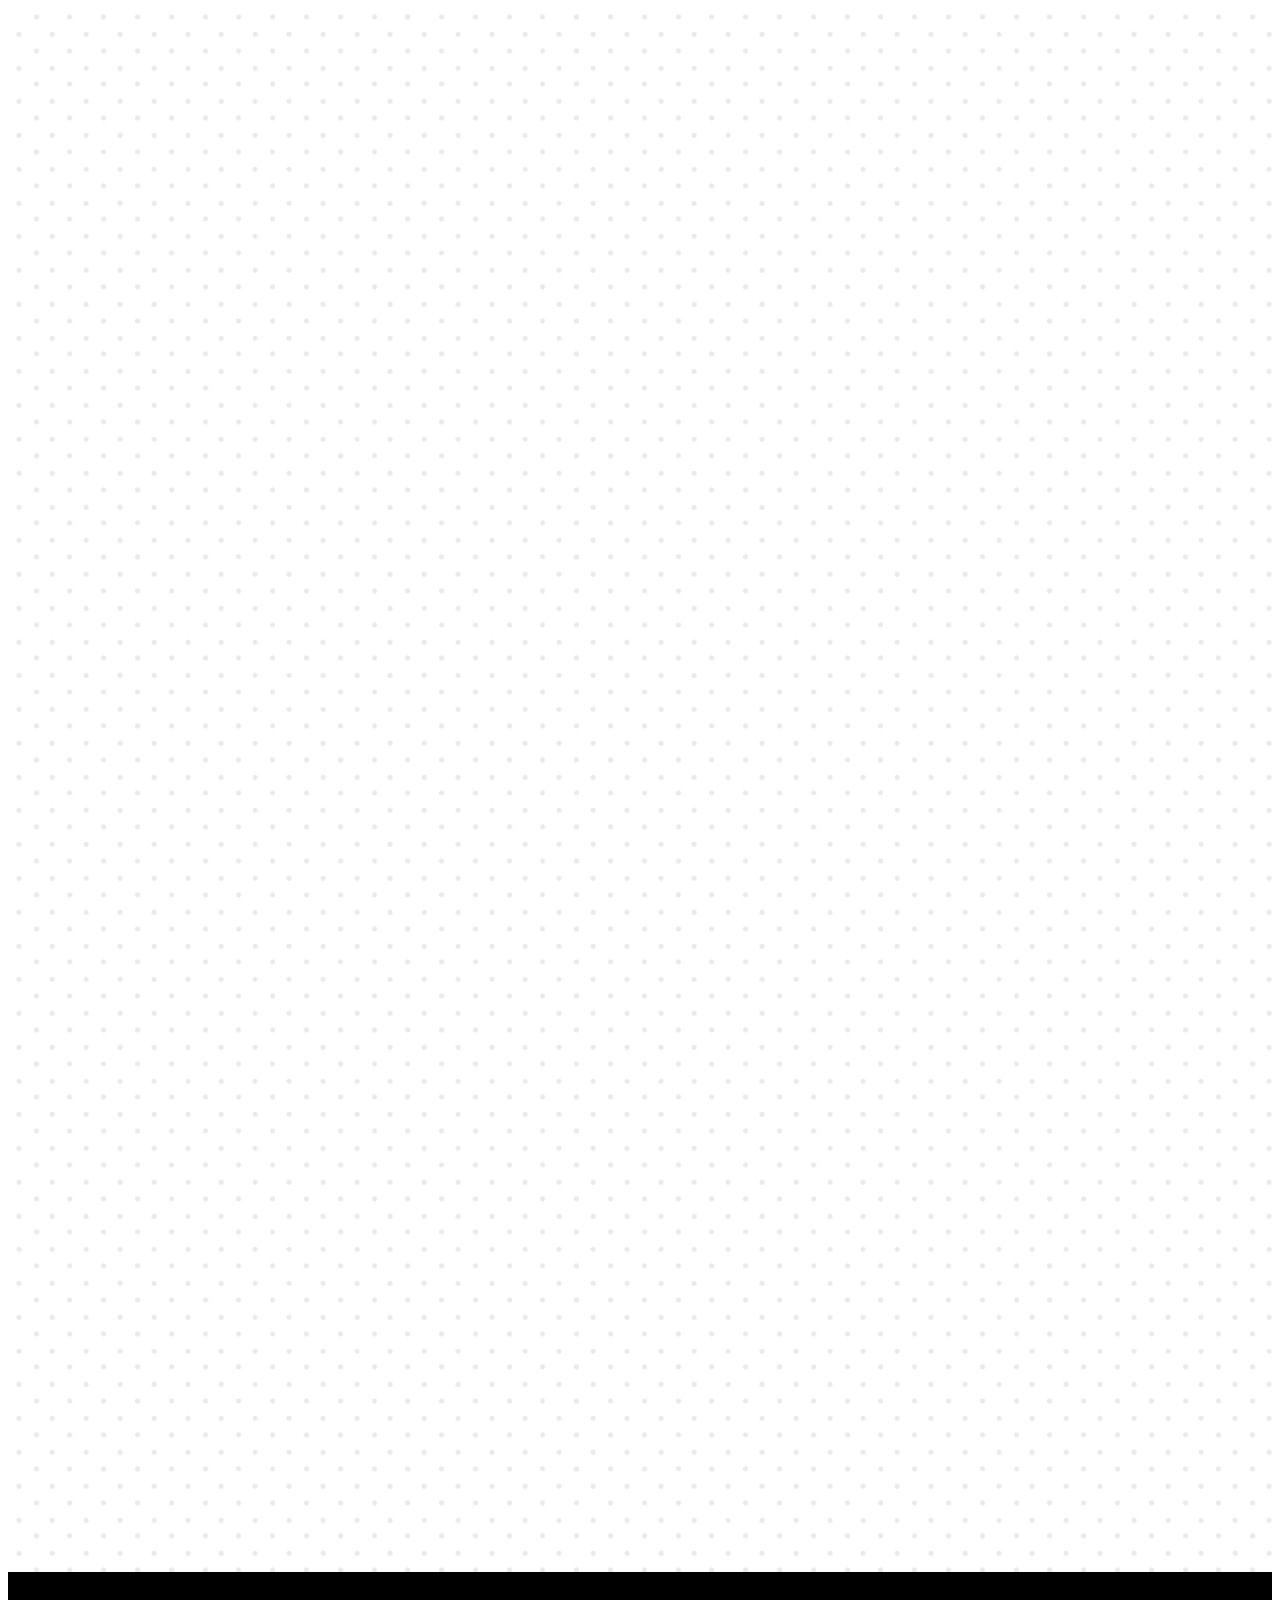
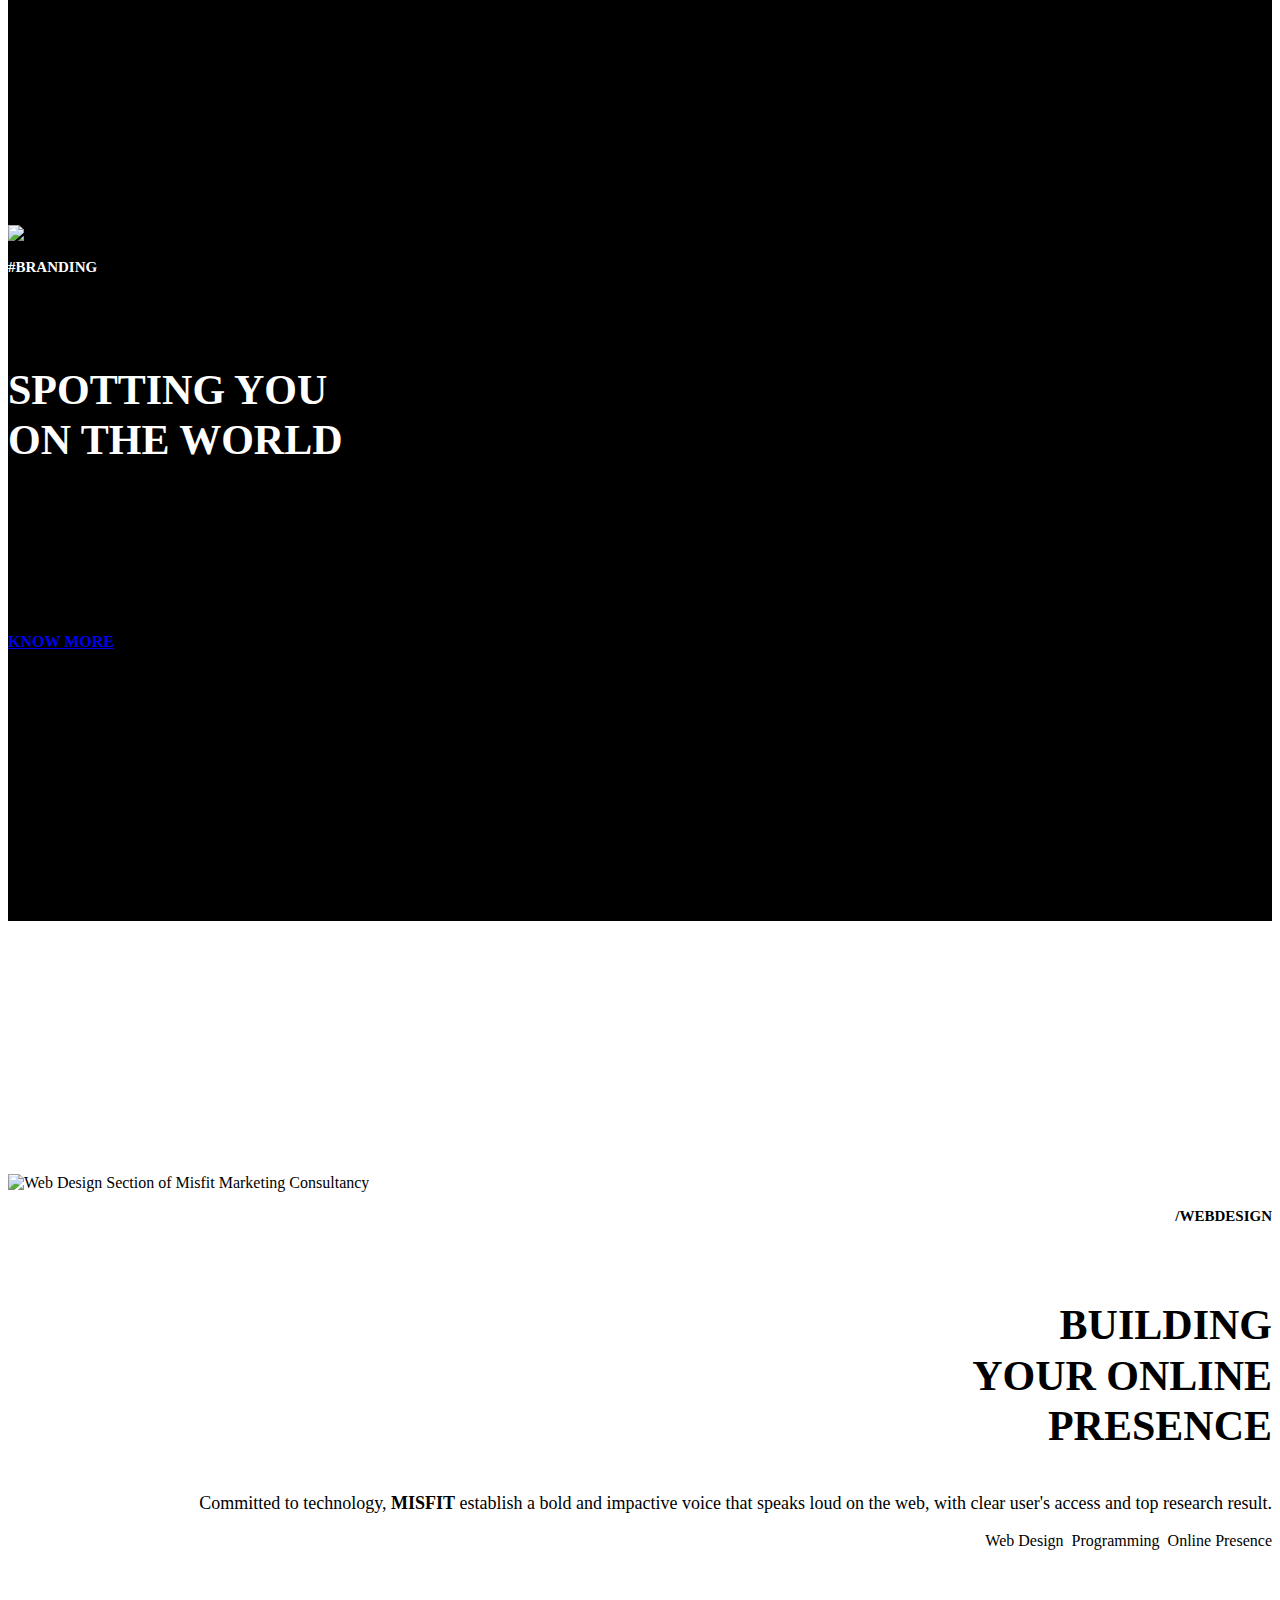
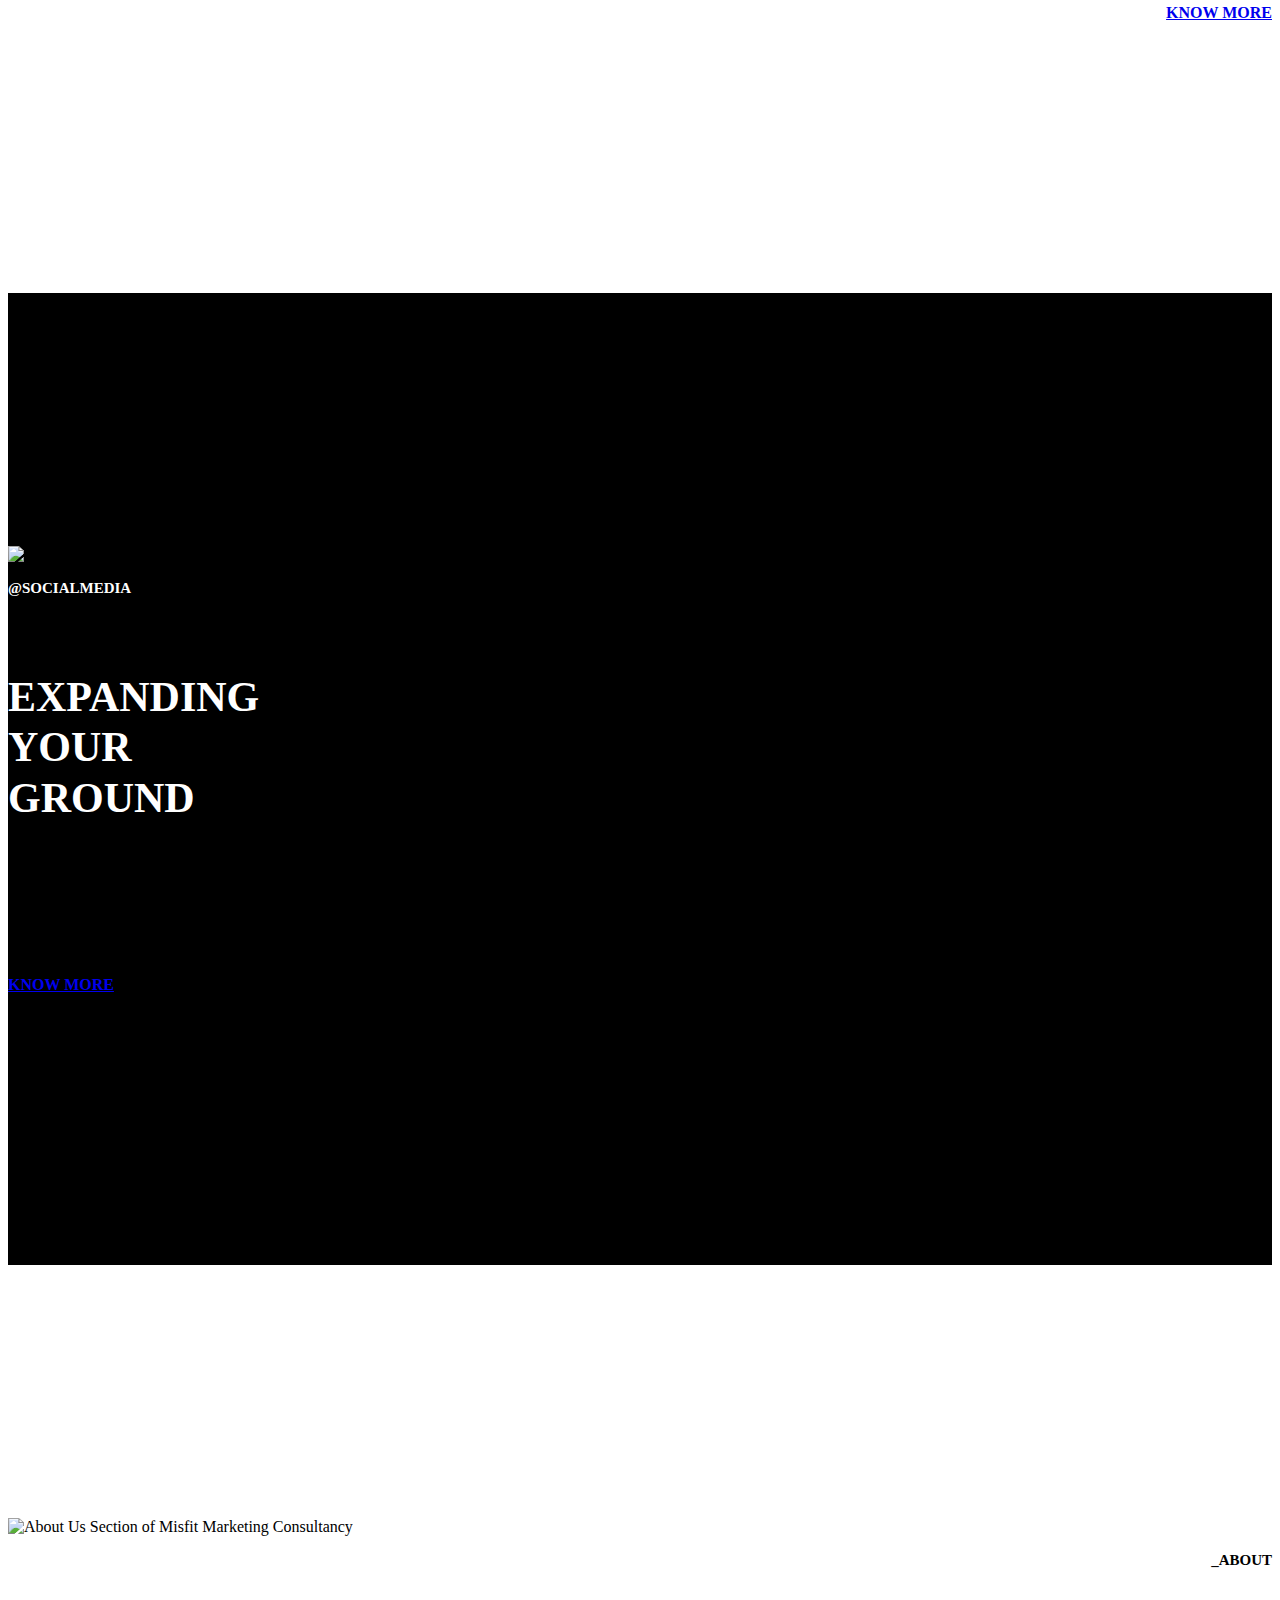
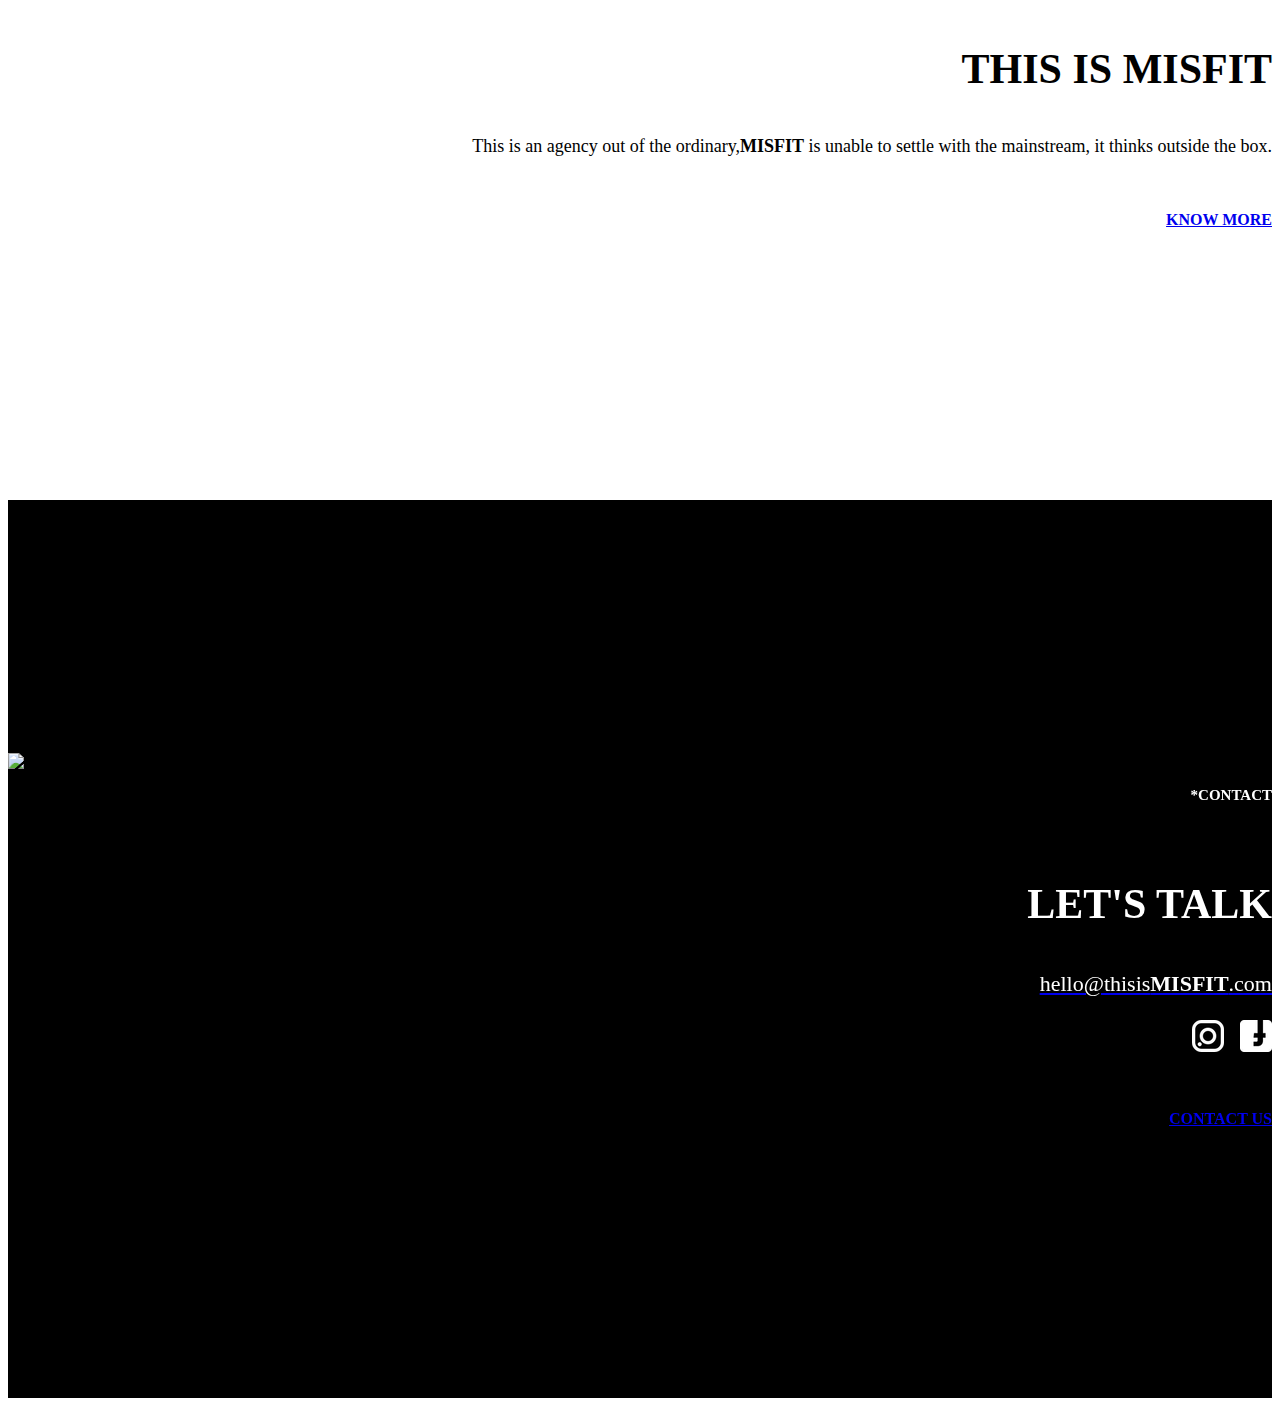
==== commit 30105220: "- Updating Email" ====
--- a/index.html
+++ b/index.html
@@ -213,7 +213,7 @@
               <h3 class="secondary-heading" align="right" style="color: #fff;font-size: 15px;line-height: 1.2;">*CONTACT</h3> <br />
               <h3 class="secondary-heading" align="right"  style="color: #fff;font-size: 42px;line-height: 1.2;">LET'S TALK</h3>
             </div>
-            <p align="right" style="color: #fff;font-size: 22px;line-height: 1.2;"><a href = "mailto: hello@thisismisfit.com?subject = General inquiry via web portal&body = Hi Misfit Team,\n">hello@thisis<b>MISFIT</b>.com</a></p>
+            <a href = "mailto: hello@thisismisfit.com?subject = General inquiry via web portal&body = Hi Misfit Team,\n" target="_blank"><p align="right" style="color: #fff;font-size: 22px;line-height: 1.2;">hello@thisis<b>MISFIT</b>.com</p></a>
             <p><div align="right"><span><a href="https://www.instagram.com/this.is.misfit" target="_blank"><img src="img/icon_instagram.png"></a></span>&nbsp;&nbsp;&nbsp;&nbsp;<span><a href="https://www.facebook.com/this.is.misfit" target="_blank"><img src="img/icon_facebook.png"></a></span></div></p>
             <br />
             <p><div align="right"><a href="contact.html"><span class="buttonLight"><b>CONTACT US</b></span></a></div></p>
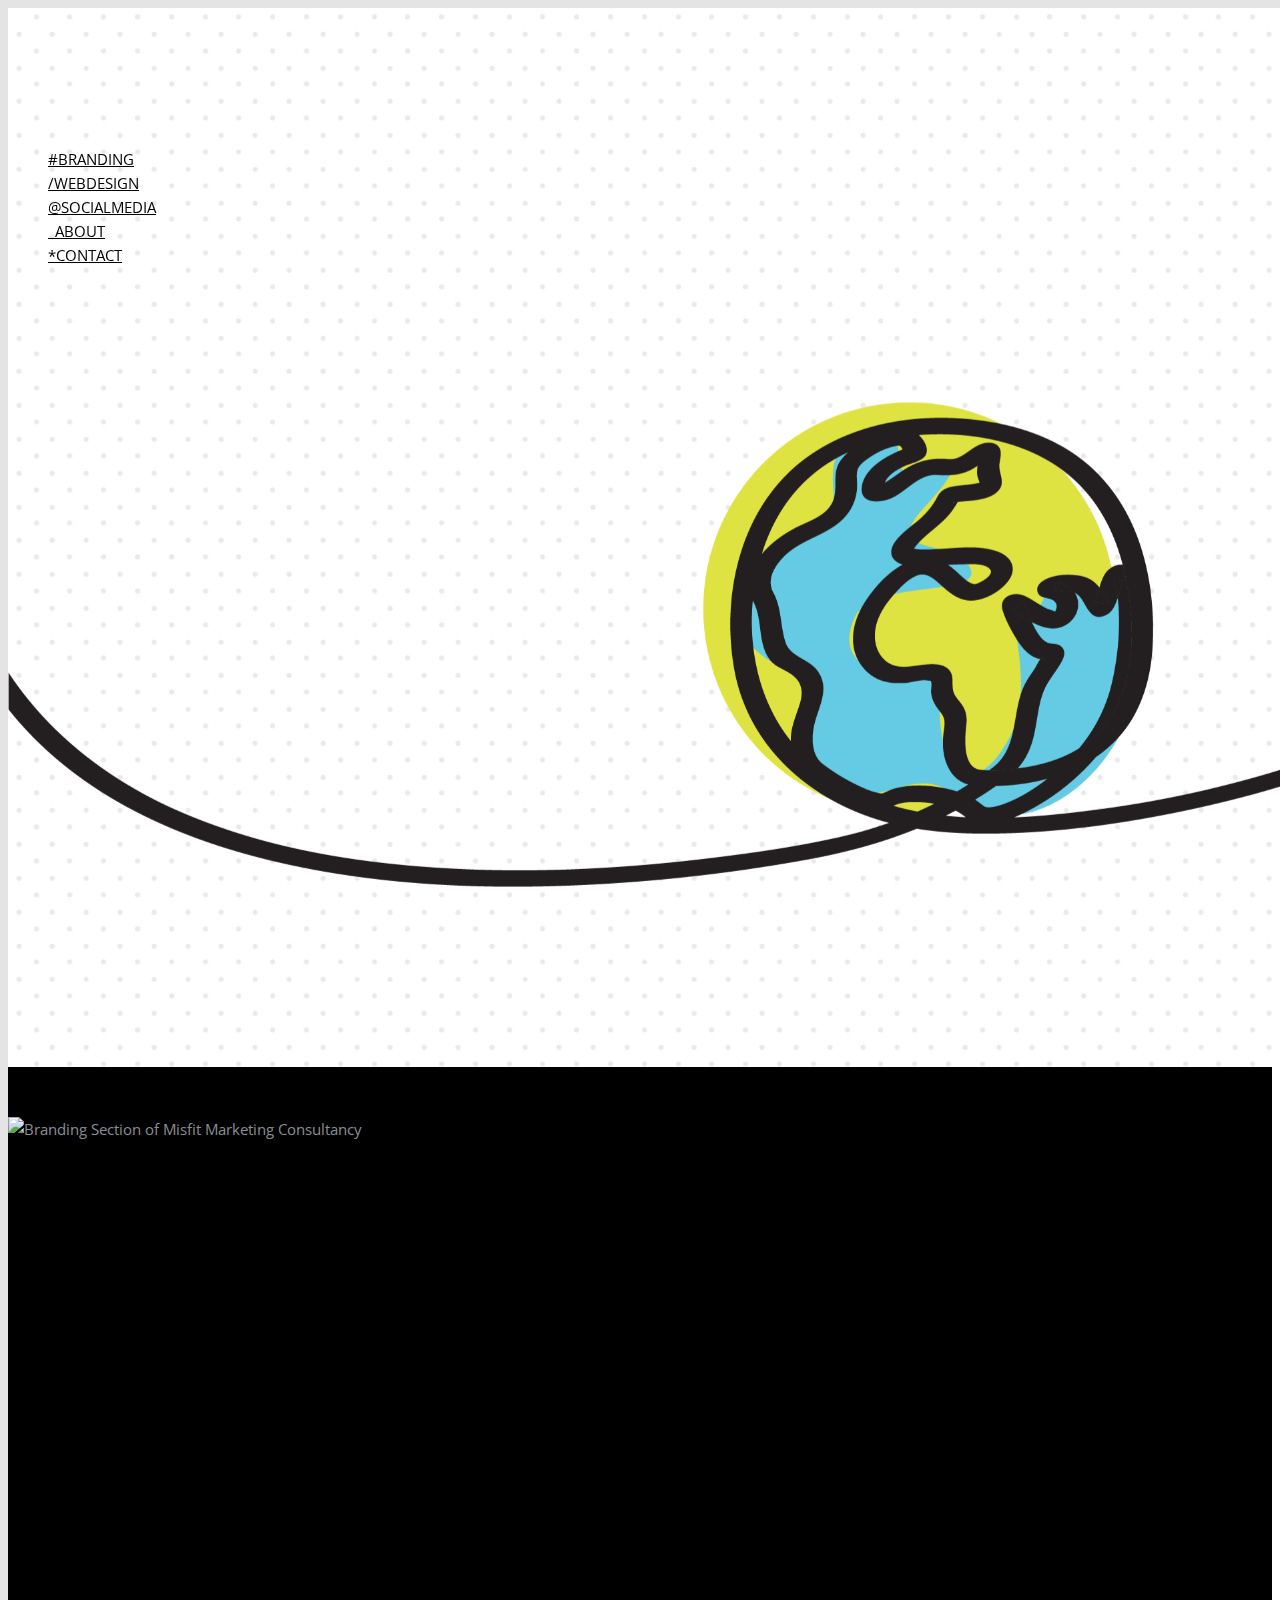
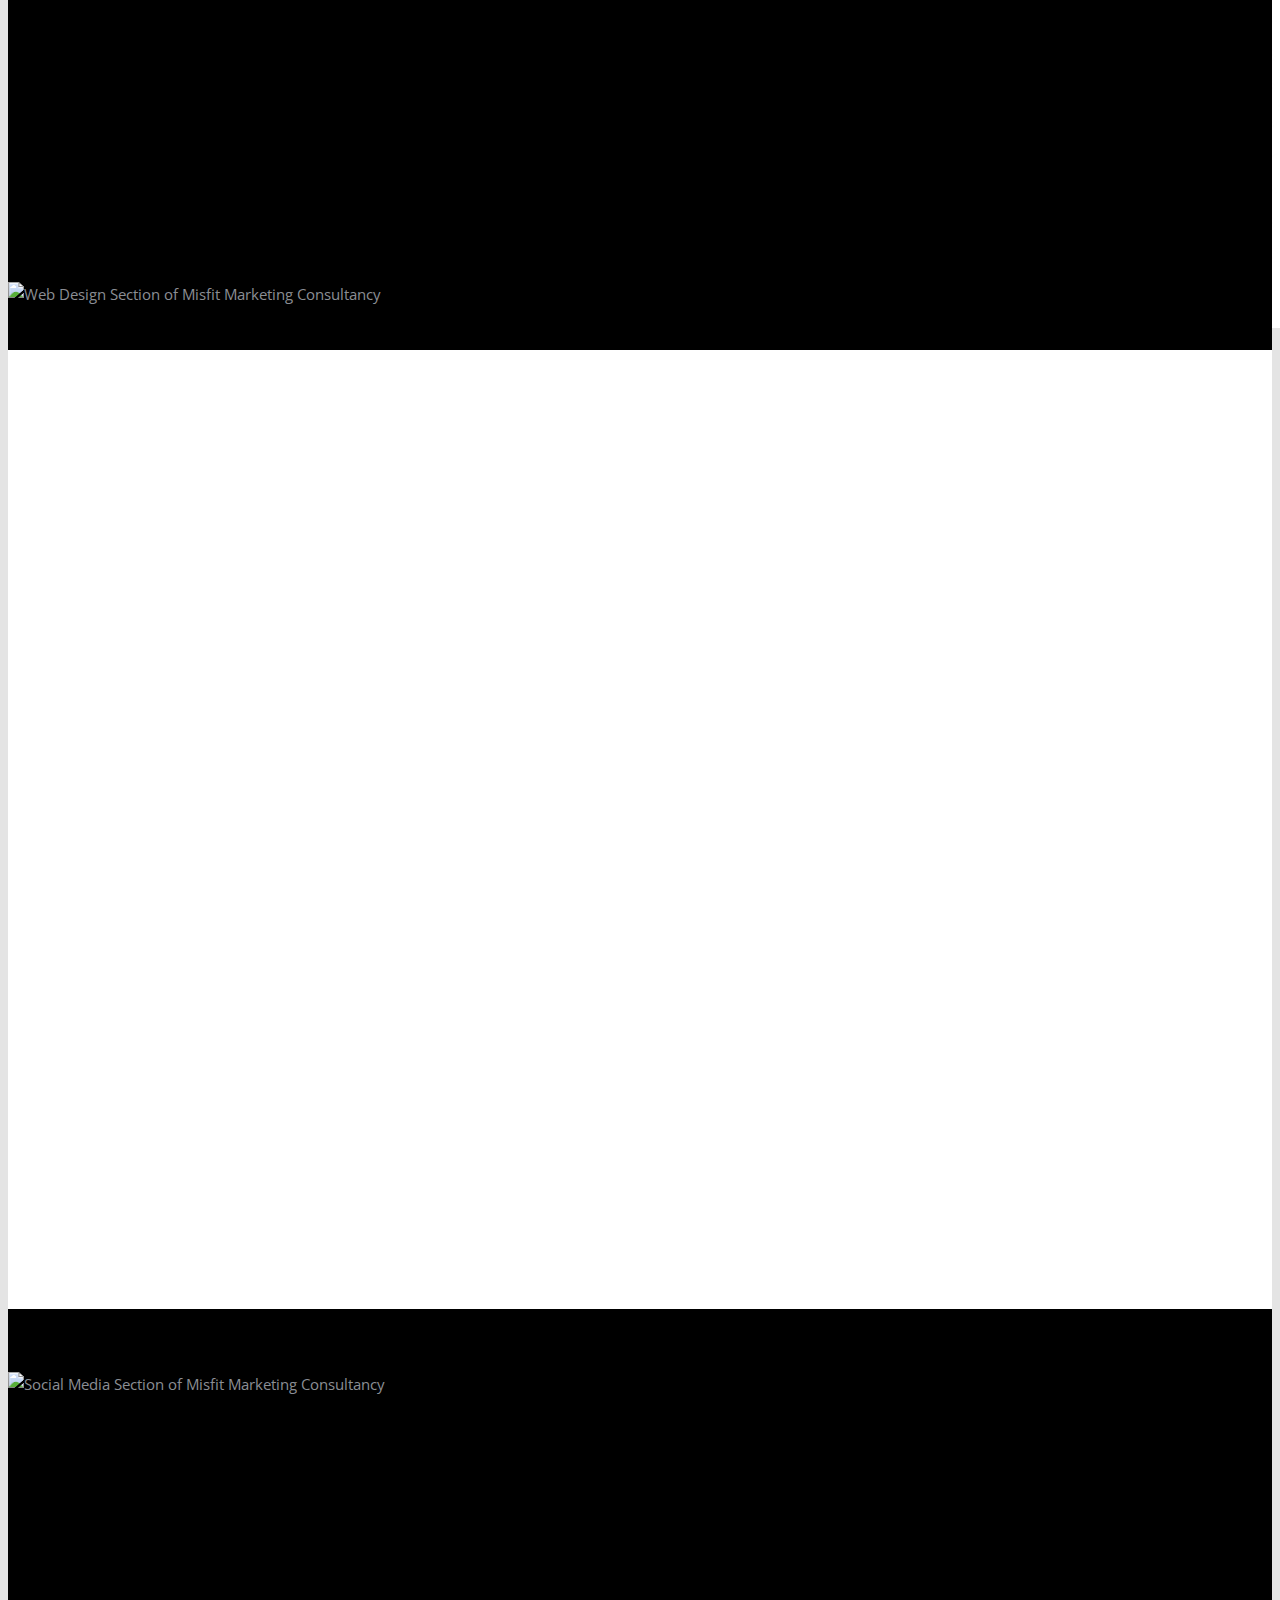
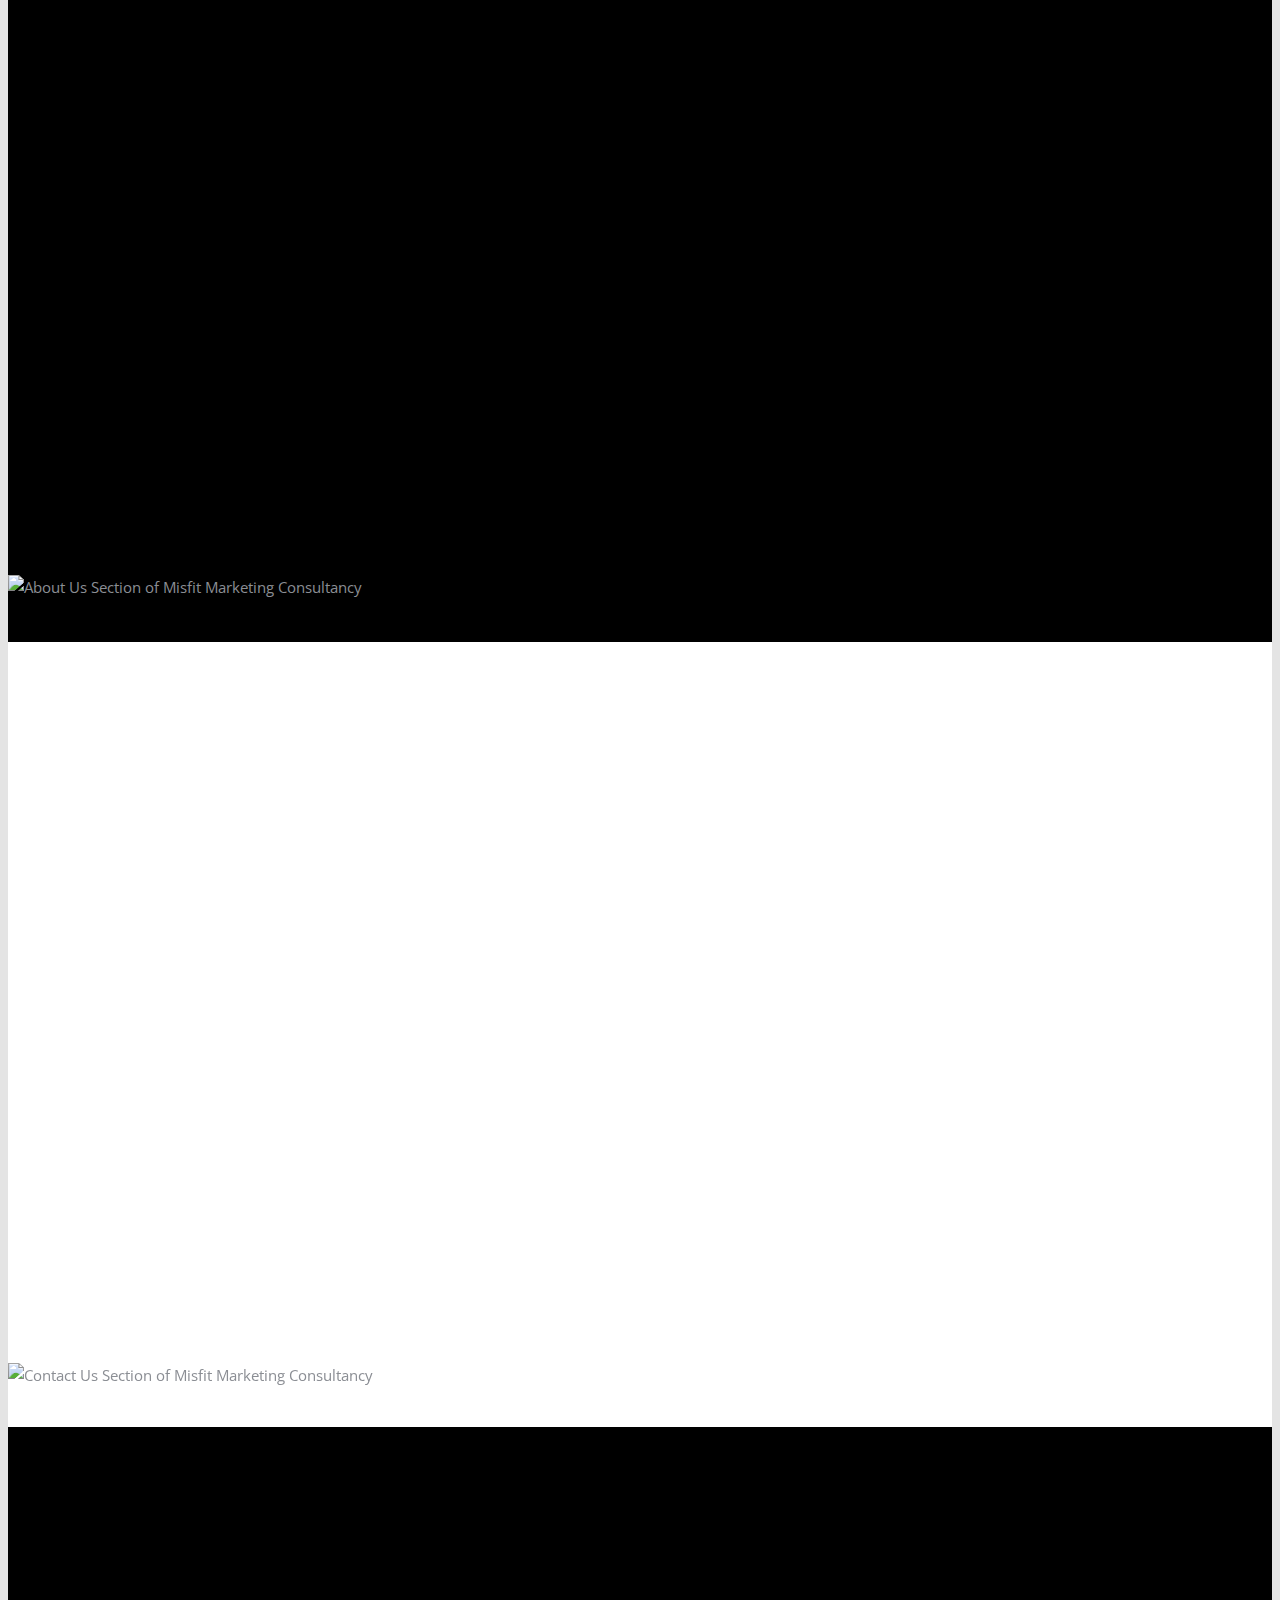
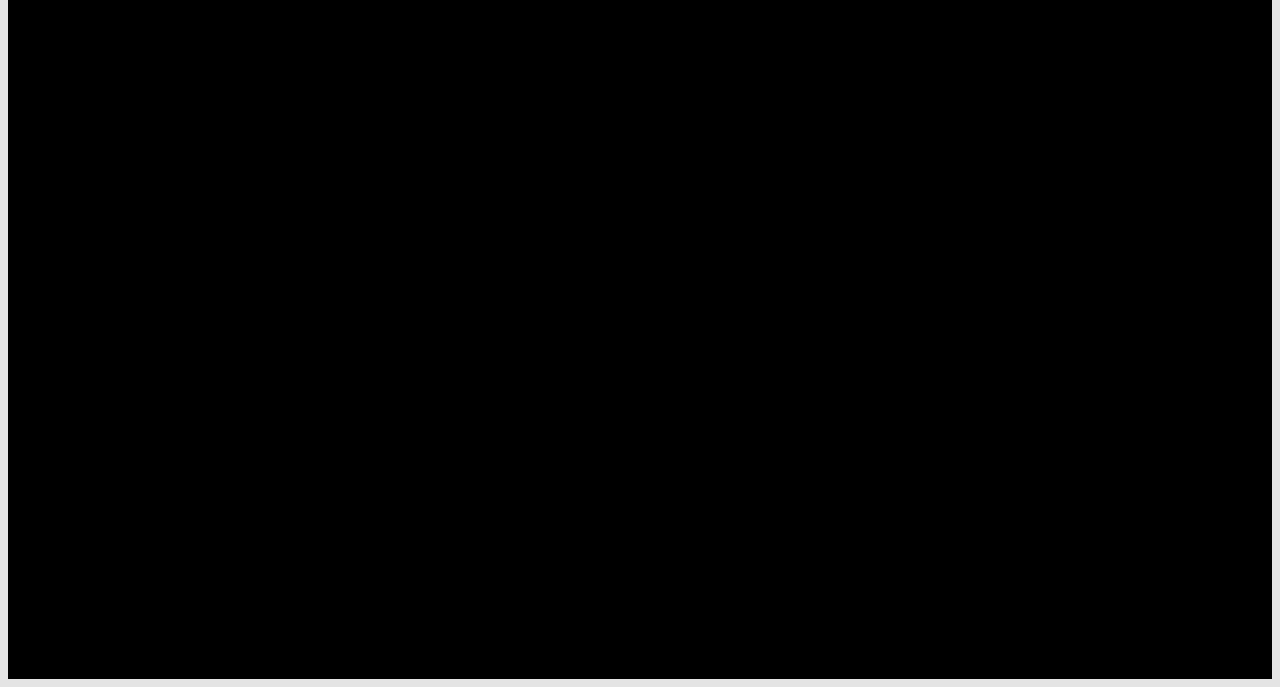
==== commit c3e37047: "- Adding Contact Form - Fav Icon - Fixing Tag in Index page" ====
--- a/index.html
+++ b/index.html
@@ -4,6 +4,7 @@
     <meta charset="utf-8">
     <meta name="viewport" content="width=device-width, initial-scale=1">
     <title>MisFit - Brand and Marketing Consultancy</title>
+    <link rel="icon" type="image/png" href="img/favicon.png"/>
     <meta name="description" content="Free Bootstrap Theme by uicookies.com">
     <meta name="keywords" content="branding, marketing, design, consultancy in portugal, consultancy in lisbon, advertising, re-branding, marketing consultancy in lisbon, advertising agency in lisbon, design agency in lisbon, misfit consultancy, misfit marekting agency, misfit branding consultancy">
     
@@ -79,7 +80,7 @@
             </div>
             
             <p  align="left" class="leftMainParagraph">We select our partners as much as our partners opt for <b>MISFIT</b>. We believe a win-win strategy is the best way to make business in today’s competitive world.<br></p>
-	        <br /><p><div align="left"><a href="#"><span class="buttonDark"><b>CONTACT US</b></span></a></div></p>
+	        <br /><p><div align="left"><a href="contact.html"><span class="buttonDark"><b>CONTACT US</b></span></a></div></p>
 
           </div>
           <div class="col-md-6 col-md-push-1 probootstrap-animate">
@@ -126,7 +127,11 @@
             </div>
             <p  align="right"  class="rightBlackParagraph">Committed to technology, <b>MISFIT</b> establish a bold and impactive voice that speaks loud on the web, with clear user's access and top research result.</p>
             
-            <div align="right"><span class="tagsLight">Web Design</span>&nbsp;&nbsp;<span class="tagsLight">Programming</span>&nbsp;&nbsp;<span class="tagsLight">Online Presence</span></div><br /><br />
+            <div align="right">
+            	<span class="tagsLight">Web Design</span>&nbsp;&nbsp;
+            	<span class="tagsLight">Programming</span>&nbsp;&nbsp;
+            	<div class="configForMobile"><br></div>
+            	<span class="tagsLight">Online Presence</span></div><br /><br />
             <p><div align="right"><a href="webdesign.html"><span class="buttonDark"><b>KNOW MORE</b></span></a></div></p>
             
           </div>
--- a/css/style.min.css
+++ b/css/style.min.css
@@ -0,0 +1,144 @@
+/*!==============================
+ * Theme Name: Stack
+ * Theme URL: https://probootstrap.com/resto-free-restaurant-responsive-bootstrap-website-template
+ * Author: ProBootstrap.com
+ * Author URL: https://probootstrap.com
+ * License: Released for free under the Creative Commons Attribution 3.0 license (probootstrap.com/license)
+ */body,h1,h2,h3,h4,h5,h6{font-family:"Open Sans",Arial,sans-serif}@font-face{font-family:icomoon;src:url(../fonts/icomoon/icomoon.eot?1z9v6x);src:url(../fonts/icomoon/icomoon.eot?1z9v6x#iefix) format("embedded-opentype"),url(../fonts/icomoon/icomoon.ttf?1z9v6x) format("truetype"),url(../fonts/icomoon/icomoon.woff?1z9v6x) format("woff"),url(../fonts/icomoon/icomoon.svg?1z9v6x#icomoon) format("svg");font-weight:400;font-style:normal}html{overflow-x:hidden}body{background:#E4E4E4;color:#8b8e94;line-height:24px;font-size:15px}h1,h2,h3,h4,h5,h6{color:#000;line-height:1.5}h1{font-size:46px}h2,h4{font-size:36px}h3{font-size:28px}h5,h6{font-size:14px}ol,p,ul{margin-bottom:30px}a{-webkit-transition:.3s all;transition:.3s all;color:#000}a:active,a:focus,a:hover{color:#ff9725;text-decoration:none}.hero-text-heading,.probootstrap-hero h1{font-size:52px;font-weight:300;margin-bottom:10px;margin-top:0;line-height:64px;color:#fff}@media screen and (max-width:768px){.hero-text-heading,.probootstrap-hero h1{font-size:40px;line-height:1.5}}.probootstrap-navbar .dropdown-submenu>a:before,.probootstrap-navbar .dropdown>a:before{font-family:icomoon;line-height:1;font-weight:400;speak:none;font-style:normal;font-variant:normal;-webkit-font-smoothing:antialiased;-moz-osx-font-smoothing:grayscale}@media screen and (max-width:480px){.hero-text-heading,.probootstrap-hero h1{font-size:30px}}.hero-text-subheading,.probootstrap-hero p{font-size:16px;color:rgba(255,255,255,.9)}.hero-text-subheading:last-child,.probootstrap-hero p:last-child{margin-bottom:0}.probootstrap-navbar{border:none;-webkit-box-shadow:none;box-shadow:none;border-radius:0;margin-bottom:0;background:0 0;-webkit-transition:.3s all;transition:.3s all}@media screen and (max-width:768px){.probootstrap-navbar{background:#fff;-webkit-box-shadow:0 2px 10px 0 rgba(0,0,0,.1);box-shadow:0 2px 10px 0 rgba(0,0,0,.1)}}.probootstrap-navbar .navbar-toggle:focus,.probootstrap-navbar .navbar-toggle:hover{background-color:transparent}.probootstrap-navbar .navbar-toggle{border:none}.probootstrap-navbar .navbar-toggle span.icon-bar{-webkit-transition:all .15s;transition:all .15s}.probootstrap-navbar .navbar-toggle span:nth-child(2){-webkit-transform:rotate(45deg);transform:rotate(45deg);-webkit-transform-origin:10% 10%;transform-origin:10% 10%}.probootstrap-navbar .navbar-toggle span:nth-child(3){opacity:0}.probootstrap-navbar .navbar-toggle span:nth-child(4){-webkit-transform:rotate(-45deg);transform:rotate(-45deg);-webkit-transform-origin:10% 90%;transform-origin:10% 90%}.probootstrap-navbar .navbar-toggle.collapsed span:nth-child(2),.probootstrap-navbar .navbar-toggle.collapsed span:nth-child(4){-webkit-transform:rotate(0);transform:rotate(0)}.probootstrap-navbar .navbar-toggle.collapsed span:nth-child(3){opacity:1}.probootstrap-navbar .navbar-brand,.probootstrap-navbar .navbar-nav>li>a,.probootstrap-navbar .parent-nav-link-padding{padding-bottom:20px;padding-top:20px}.probootstrap-navbar .dropdown-header{color:rgba(255,255,255,.2);padding-left:10px;text-transform:uppercase}.probootstrap-navbar .dropdown>a{padding-right:10px!important;position:relative;display:block}@media screen and (max-width:480px){.probootstrap-navbar .dropdown>a{display:block;padding-right:0}}.probootstrap-navbar .dropdown>a:before{text-transform:none;position:absolute;top:50%;right:0;margin-right:-10px;margin-top:-11px;content:"\e924";font-size:20px;color:rgba(255,255,255,.5);-webkit-transition:.3s all;transition:.3s all}@media screen and (max-width:768px){.probootstrap-navbar .navbar-brand,.probootstrap-navbar .navbar-nav>li>a,.probootstrap-navbar .parent-nav-link-padding{padding-top:15px!important;padding-bottom:15px!important}.probootstrap-navbar .dropdown>a:before{color:rgba(0,0,0,.2)}}.probootstrap-navbar .dropdown>a:hover:before{-webkit-transform:rotate(180deg);transform:rotate(180deg)}.probootstrap-navbar .dropdown.open>a,.probootstrap-navbar .dropdown:active>a,.probootstrap-navbar .dropdown:focus>a,.probootstrap-navbar .dropdown:hover>a{-webkit-transition:.3s all;transition:.3s all}.probootstrap-navbar .dropdown.open>a:before,.probootstrap-navbar .dropdown:active>a:before,.probootstrap-navbar .dropdown:focus>a:before,.probootstrap-navbar .dropdown:hover>a:before{-webkit-transform:rotate(180deg);transform:rotate(180deg)}.probootstrap-navbar .dropdown>.dropdown-menu>li a{padding:10px;color:rgba(255,255,255,.8)}.probootstrap-navbar .dropdown>.dropdown-menu>li a:hover,.probootstrap-navbar .dropdown>.dropdown-menu>li.open>a,.probootstrap-navbar .dropdown>.dropdown-menu>li:active>a,.probootstrap-navbar .dropdown>.dropdown-menu>li:focus>a,.probootstrap-navbar .dropdown>.dropdown-menu>li:hover>a{color:#85C8DD;background:#fff;border-top:none}.probootstrap-navbar .dropdown>.dropdown-menu>li.dropdown-submenu.open>a,.probootstrap-navbar .dropdown>.dropdown-menu>li.dropdown-submenu:active>a,.probootstrap-navbar .dropdown>.dropdown-menu>li.dropdown-submenu:focus>a,.probootstrap-navbar .dropdown>.dropdown-menu>li.dropdown-submenu:hover>a{border-top:none}.probootstrap-navbar .dropdown>.dropdown-menu>li.dropdown-submenu.open>a:before,.probootstrap-navbar .dropdown>.dropdown-menu>li.dropdown-submenu:active>a:before,.probootstrap-navbar .dropdown>.dropdown-menu>li.dropdown-submenu:focus>a:before,.probootstrap-navbar .dropdown>.dropdown-menu>li.dropdown-submenu:hover>a:before{color:#000}.probootstrap-navbar .dropdown>.dropdown-menu>li.active>a{color:#fff}.probootstrap-navbar .navbar-right .dropdown-menu{right:auto}.probootstrap-navbar .dropdown-menu{border:none;background:#85C8DD;border-radius:0;-webkit-box-shadow:0 0 7px 0 rgba(0,0,0,.15);box-shadow:0 0 7px 0 rgba(0,0,0,.15);min-width:200px;white-space:normal;word-wrap:break-word}.probootstrap-navbar .dropdown-menu a{white-space:normal}@media screen and (max-width:768px){.probootstrap-navbar .dropdown-menu{width:100%;padding:10px 15px}.probootstrap-navbar .dropdown-menu a{color:#fff}}.probootstrap-navbar .navbar-brand{padding-top:0!important;padding-bottom:0!important;font-size:30px;text-transform:uppercase;background:url(../img/logo.png) left top no-repeat;top:40px;position:relative;width:135px;height:40px;text-indent:-999999px;-webkit-transition:.2s all;transition:.2s all}@media screen and (max-width:768px){.probootstrap-navbar .navbar-brand{top:5px!important;background-position:left 100%}}@media screen and (max-width:480px){.probootstrap-navbar .navbar-brand{top:6px!important}}@media only screen and (-webkit-min-device-pixel-ratio:2),only screen and (min--moz-device-pixel-ratio:2),only screen and (min-device-pixel-ratio:2),only screen and (min-resolution:192dpi),only screen and (min-resolution:2dppx){.probootstrap-navbar .navbar-brand{position:relative;width:117px;height:40px;background:url(../img/logo@2x.png) left 100% no-repeat;background-size:cover}}.probootstrap-navbar .navbar-nav>li>a{color:#000;font-size:15px;position:relative;text-transform:uppercase}@media screen and (max-width:768px){.probootstrap-navbar .navbar-nav>li>a{padding-top:8px;padding-bottom:8px;}}.probootstrap-navbar .navbar-nav>li>a:active,.probootstrap-navbar .navbar-nav>li>a:focus,.probootstrap-navbar .navbar-nav>li>a:hover{color:#000;}@media screen and (max-width:768px){.probootstrap-navbar .navbar-nav>li>a:active,.probootstrap-navbar .navbar-nav>li>a:focus,.probootstrap-navbar .navbar-nav>li>a:hover{}}.probootstrap-navbar .navbar-nav>li.open>a,.probootstrap-navbar .navbar-nav>li.open>a:focus,.probootstrap-navbar .navbar-nav>li.open>a:hover{background:0 0}.probootstrap-navbar .navbar-nav>li.active>a{background:0 0;color:#000}@media screen and (max-width:768px){.probootstrap-navbar .navbar-nav>li.active>a{color:#000;}}.probootstrap-navbar .navbar-nav>li.active>a:active,.probootstrap-navbar .navbar-nav>li.active>a:focus,.probootstrap-navbar .navbar-nav>li.active>a:hover{background:0 0;color:#000}.probootstrap-navbar .navbar-nav>li>.dropdown-menu:before{border:1px solid #85C8DD;content:"";position:absolute;top:-20px;left:40px;border-color:rgba(133,200,221,0);border-bottom-color:#85C8DD;border-width:10px;margin-left:-10px}@media screen and (max-width:768px){.probootstrap-navbar .navbar-nav>li.active>a:active,.probootstrap-navbar .navbar-nav>li.active>a:focus,.probootstrap-navbar .navbar-nav>li.active>a:hover{color:#000;}.probootstrap-navbar .navbar-nav>li>.dropdown-menu:before{display:none}}.probootstrap-navbar .navbar-nav .dropdown li.active>a{background:0 0}.probootstrap-navbar .navbar-nav.active>a{color:#000!important}.probootstrap-navbar .dropdown-submenu{position:relative}.probootstrap-navbar .dropdown-submenu .dropdown-menu{top:0;left:100%;margin-top:-1px}.probootstrap-navbar .dropdown-submenu>a{display:block}.probootstrap-navbar .dropdown-submenu>a:before{text-transform:none;position:absolute;top:50%;right:0;margin-right:10px;margin-top:-11px;content:"\e926";font-size:20px;color:rgba(255,255,255,.5);-webkit-transition:.3s all;transition:.3s all}@media screen and (max-width:768px){.probootstrap-navbar .dropdown-submenu>a:before{color:rgba(0,0,0,.2)}}.probootstrap-navbar .dropdown-submenu>a:hover:before{color:rgba(0,0,0,.3);-webkit-transform:rotate(180deg);transform:rotate(180deg)}.probootstrap-navbar.scrolled{background:#fff;-webkit-box-shadow:0 1px 3px 0 rgba(0,0,0,.09);box-shadow:0 1px 3px 0 rgba(0,0,0,.09)}.probootstrap-navbar.scrolled .navbar-brand,.probootstrap-navbar.scrolled .navbar-nav>li>a,.probootstrap-navbar.scrolled .parent-nav-link-padding{padding-top:20px;padding-bottom:20px}.probootstrap-navbar.scrolled .navbar-brand{top:10px;background-position:left 100%}.probootstrap-navbar.scrolled .dropdown>a:before{color:rgba(0,0,0,.4)}.probootstrap-navbar.scrolled .navbar-nav>li>a{}.probootstrap-navbar.scrolled .navbar-nav>li>a:hover{}.probootstrap-navbar.scrolled .navbar-nav>li.active>a{font-weight:bold;}.container-fluid .navbar-brand{margin-left:15px}.container-fluid .dropdown-submenu{position:relative}.container-fluid .dropdown-submenu .dropdown-menu{top:0;left:auto;right:100%;margin-top:-1px}.probootstrap-hero{background-size:cover;background-position:center center}.probootstrap-hero>.overlay{position:absolute;top:0;left:0;right:0;bottom:0;background:rgba(0,0,0,.3);z-index:1}.btn.btn-primary,.probootstrap-hero.probootstrap-hero-colored{background:#000}.probootstrap-hero>.container{position:relative;z-index:2}.probootstrap-hero .probootstrap-hero-text{padding-top:200px;padding-bottom:200px}@media screen and (max-width:768px){.probootstrap-navbar.scrolled .navbar-nav>li.active>a{font-weight:bold;}.probootstrap-hero .probootstrap-hero-text{padding-top:50px;padding-bottom:50px}}.probootstrap-hero.probootstrap-sm-hero .probootstrap-hero-text{padding-top:150px;padding-bottom:150px}@media screen and (max-width:768px){.probootstrap-hero.probootstrap-sm-hero .probootstrap-hero-text{padding-top:50px;padding-bottom:50px}}.probootstrap-hero.probootstrap-xs-hero .probootstrap-hero-text{padding-top:90px;padding-bottom:90px}@media screen and (max-width:768px){.probootstrap-hero.probootstrap-xs-hero .probootstrap-hero-text{padding-top:50px;padding-bottom:50px}}.probootstrap-hero .btn{position:relative;font-size:18px;width:200px}@media screen and (max-width:480px){.container-fluid .dropdown-submenu:hover>.dropdown-menu,.probootstrap-navbar .dropdown-submenu:hover>.dropdown-menu{display:block}.probootstrap-hero .btn{width:100%;margin-bottom:10px}}.probootstrap-hero .btn.btn-primary{text-transform:uppercase;padding:15px 20px}.probootstrap-hero.probootstrap-hero-colored h1{color:#fff}.probootstrap-hero.probootstrap-hero-colored p{color:rgba(255,255,255,.8)}.btn{border:none;border-radius:30px;text-transform:uppercase;padding-left:30px;padding-right:30px}.btn:active{-webkit-transition:.2s all;transition:.2s all;-webkit-transform:scale(.95);transform:scale(.95);-webkit-box-shadow:none;box-shadow:none}.btn.btn-lg{font-size:14px;line-height:1.5}.btn.btn-primary{border:1px solid #000;color:#fff}.btn.btn-primary:active,.btn.btn-primary:focus,.btn.btn-primary:hover{background:#ffa848}.btn.btn-primary:active,.btn.btn-primary:focus{outline:0;border:1px solid #000}.btn.btn-ghost{background:0 0;border:1px solid #000;color:#000}.btn.btn-ghost:hover{background:#000;color:#fff}.btn.btn-ghost:active,.btn.btn-ghost:focus{outline:0;background:0 0;color:#000;border:1px solid #000}section[data-section=menu]{position:relative;margin-top:-140px;z-index:-1}.probootstrap-section{padding:7em 0}.probootstrap-section.probootstrap-border-top{border-top:1px solid rgba(0,0,0,.1)}.probootstrap-section.probootstrap-border-bottom{border-bottom:1px solid rgba(0,0,0,.1)}.probootstrap-section>.container.probootstrap-border-top{padding-top:50px;border-top:1px solid rgba(0,0,0,.1)}.probootstrap-section.probootstrap-bg-white{background:#fff}@media screen and (max-width:768px){section[data-section=menu]{margin-top:0}.probootstrap-section{padding:3em 0}}.probootstrap-section-bg{background-size:cover;background-repeat:no-repeat;padding:7em 0;position:relative;height:600px}.probootstrap-section-bg.overlay:before{content:"";background:rgba(0,0,0,.2);position:absolute;top:0;left:0;right:0;bottom:0}.probootstrap-section-bg .probootstrap-heading{margin-top:250px}@media screen and (max-width:768px){.probootstrap-section-bg{padding:3em 0;height:300px}.probootstrap-section-bg .probootstrap-heading{margin-top:50px}}.probootstrap-footer{background:#000;padding:7em 0;color:#000;}.probootstrap-footer h3{font-size:18px;letter-spacing:.2em;text-transform:uppercase;color:#fff}.probootstrap-footer .probootstrap-footer-widget{margin-bottom:0}@media screen and (max-width:768px){.probootstrap-footer{padding:2em 0}.probootstrap-footer .probootstrap-footer-widget{margin-bottom:20px}}.probootstrap-copyright{background:#262626;padding:20px 0}.probootstrap-copyright a{color:rgba(255,255,255,.2)}.probootstrap-copyright a:hover{color:#fff}.probootstrap-copyright p{font-size:14px}.probootstrap-copyright p:last-child{margin-bottom:0}@media screen and (max-width:768px){.probootstrap-copyright p.copyright-text{margin-bottom:20px}}.probootstrap-footer-social{padding:0;margin:0}.probootstrap-footer-social.right{text-align:right}.probootstrap-footer-social li{display:inline;padding:0;margin:0;list-style:none}.probootstrap-footer-social li a{padding:10px;font-size:22px}.probootstrap-footer-social li:first-child>a{padding-left:0}.probootstrap-block-image{background:#fff;margin-bottom:30px}.probootstrap-block-image figure img{max-width:100%}.probootstrap-block-image .text{padding:20px}.probootstrap-block-image .text .date{display:block;color:#999;font-size:12px;letter-spacing:.2em;text-transform:uppercase}.probootstrap-block-image .text h3{margin:0 0 10px;font-size:20px}.probootstrap-block-image .text h3 a{color:#000}.probootstrap-block-image .text h3 a:hover{color:#000}.probootstrap-block-image .text p:last-child{margin-bottom:0}.probootstrap-custom-link{font-size:16px;text-transform:uppercase;color:#000;display:inline-block;text-decoration:none;position:relative;padding-bottom:5px}.probootstrap-custom-link.link-sm{font-size:14px}.probootstrap-custom-link:before{content:"";display:block;width:0;height:2px;background:#000;position:absolute;bottom:0;z-index:2;-webkit-transition:width .5s;transition:width .5s}.probootstrap-custom-link:after{z-index:1;position:absolute;bottom:0;content:'';display:block;width:100%;height:2px;background:#000}.probootstrap-custom-link:hover{color:#000}.probootstrap-custom-link:hover:before{width:100%;background:#000}.image-wrap{overflow:hidden;position:relative}@media screen and (max-width:480px){.image-wrap{width:100%;height:200px}}.image-wrap .image-bg{position:absolute;left:50%;top:50%;-webkit-transform:translateY(-50%) translateX(-50%);transform:translateY(-50%) translateX(-50%)}.image-wrap .image-bg img{min-width:100%;min-height:100%}.menus{padding:0;margin:0}.menus li{padding:0;margin:0 0 10px;list-style:none;display:block;position:relative}.menus li .image,.menus li .text{display:table-cell;vertical-align:top}.menus li .image{width:80px}.menus li .image img{max-width:100%;border-radius:50%}.menus li .text{padding-left:20px}.menus li .text h3{margin:15px 0 0;font-size:18px;text-transform:uppercase;color:#000}.menus li .text .price{position:absolute;top:15px;right:0;font-size:20px;color:#000}@media screen and (max-width:768px){.probootstrap-footer-social.right{text-align:left}.menus li .text h3{margin-top:0}.menus li .text .price{top:0;position:relative;display:block;margin-bottom:0}}.probootstrap-cell-retro{width:100%;float:left;display:-webkit-box;display:-ms-flexbox;display:flex;-ms-flex-wrap:wrap;flex-wrap:wrap;margin-top:-13%;position:relative}.probootstrap-cell-retro .half{width:50%;float:left}@media screen and (max-width:768px){.probootstrap-cell-retro .half{width:100%;margin-top:0}}.probootstrap-cell{background:#fff;display:-webkit-box;display:-ms-flexbox;display:flex;-ms-flex-wrap:wrap;flex-wrap:wrap;position:relative}.modal .probootstrap-modal-flex .probootstrap-modal-figure,.probootstrap-cell .image{background-size:cover;background-position:center center;background-repeat:no-repeat}.probootstrap-cell .image,.probootstrap-cell .text{width:50%}@media screen and (max-width:992px){.probootstrap-cell .image,.probootstrap-cell .text{width:100%}.probootstrap-cell .image{height:200px}}.probootstrap-cell .text{padding:40px;position:relative}.probootstrap-cell .text h3{margin:0 0 10px;font-size:18px;text-transform:uppercase;color:#000}.probootstrap-cell .text:before,.probootstrap-cell.reverse .text:before{z-index:22;top:15%;content:" ";height:0;margin-top:-12px;pointer-events:none}.probootstrap-cell .text p:last-child{margin-bottom:0}.probootstrap-cell .text p.price{font-size:20px;color:#000}.probootstrap-cell .text:before{right:100%;border:solid transparent;width:0;position:absolute;border-color:rgba(255,225,255,0);border-right-color:#fff;border-width:12px}.probootstrap-cell.reverse .image{position:absolute;right:0;width:50%;min-height:100%}@media screen and (max-width:992px){.probootstrap-cell.reverse .image{position:relative;width:100%}}.probootstrap-cell.reverse .text:before{left:100%;border:solid transparent;width:0;position:absolute;border-color:rgba(255,225,255,0);border-left-color:#fff;border-width:12px}@media screen and (max-width:768px){.probootstrap-cell .text:before,.probootstrap-cell.reverse .text:before{display:none}}.probootstrap-gallery{width:100%;float:left}.probootstrap-gallery figure{display:block;width:32%;margin-right:2%;float:left;margin-bottom:20px}.probootstrap-gallery figure:nth-of-type(3n+3){margin-right:0}.probootstrap-gallery figure figcaption{display:none}.probootstrap-gallery img{width:100%;height:auto}.probootstrap-gallery.four-col figure{width:23.5%;margin-right:2%;float:left}.probootstrap-gallery.four-col figure:nth-of-type(4n+4){margin-right:0}.probootstrap-gallery.three-col figure{width:32%;margin-right:2%;float:left}.probootstrap-gallery.three-col figure:nth-of-type(3n+3){margin-right:0}.probootstrap-gallery.two-col figure{width:49%;margin-right:2%;float:left}.probootstrap-gallery.two-col figure:nth-of-type(2n+2){margin-right:0}.grid-item{float:left}.gutter-sizer{width:2%}.isotope .isotope-item{-webkit-transition-duration:.6s;transition-duration:.6s;-webkit-transition-property:-webkit-transform,opacity;-webkit-transition-property:opacity,-webkit-transform;transition-property:opacity,-webkit-transform;transition-property:transform,opacity;transition-property:transform,opacity,-webkit-transform}.grid-item,.grid-sizer{margin-bottom:0}.grid-item img,.grid-sizer img{max-width:100%;margin-bottom:0;transition:all .3s ease-in-out;-moz-transition:all .3s ease-in-out;-webkit-transition:all .3s ease-in-out}.two-cols .grid-item,.two-cols .grid-sizer{width:49%}@media screen and (max-width:768px){.two-cols .grid-item,.two-cols .grid-sizer{width:49%}}@media screen and (max-width:768px) and (max-width:992px){.two-cols .grid-item img,.two-cols .grid-sizer img{margin-bottom:10px}}@media screen and (max-width:768px) and (max-width:768px){.two-cols .grid-item img,.two-cols .grid-sizer img{margin-bottom:10px}}@media screen and (max-width:480px){.two-cols .grid-item,.two-cols .grid-sizer{width:100%;margin-left:0;margin-right:0}}.three-cols .grid-item,.three-cols .grid-sizer{width:32%}@media screen and (max-width:768px){.three-cols .grid-item,.three-cols .grid-sizer{width:48%;margin-bottom:10px}}@media screen and (max-width:480px){.three-cols .grid-item,.three-cols .grid-sizer{width:100%;margin-left:0;margin-right:0}}.four-cols .grid-item,.four-cols .grid-sizer{width:23.5%}@media screen and (max-width:768px){.four-cols .grid-item,.four-cols .grid-sizer{width:32%;margin-bottom:10px}}@media screen and (max-width:480px){.four-cols .grid-item,.four-cols .grid-sizer{width:100%;margin-left:0;margin-right:0}}.probootstrap-gallery-item{padding:0;margin:0 0 20px;list-style:none;float:left;cursor:pointer;position:relative}.probootstrap-gallery-item img{max-width:100%;-webkit-transition:.3s all;transition:.3s all}.probootstrap-gallery-item a{display:block;float:left;width:100%}.probootstrap-gallery-item:hover img{opacity:.7}.probootstrap-form{margin-bottom:50px}.probootstrap-form label{font-weight:400}.probootstrap-form .form-control{height:46px;-webkit-box-shadow:none;box-shadow:none;font-size:14px;-webkit-appearance:none;-moz-appearance:none;appearance:none}.probootstrap-form .form-control:active,.probootstrap-form .form-control:focus{-webkit-box-shadow:none;box-shadow:none;border-color:#000}.probootstrap-form .form-group .form-field{position:relative}.probootstrap-form .form-group .form-field .icon{position:absolute;top:50%;-webkit-transform:translateY(-50%);transform:translateY(-50%);right:20px}.probootstrap-form .form-group .form-field .form-control{padding-right:50px}.probootstrap-form textarea.form-control{height:inherit;resize:vertical}.probootstrap-animate{opacity:0;visibility:hidden}.modal .modal-content{border-radius:0;border:none;position:relative;-webkit-box-shadow:0 0 40px 0 rgba(0,0,0,.2);box-shadow:0 0 40px 0 rgba(0,0,0,.2)}.modal .modal-content .close{position:absolute;top:10px;right:10px;z-index:100;font-size:26px}.modal .probootstrap-modal-flex{display:-webkit-box;display:-ms-flexbox;display:flex;-ms-flex-wrap:wrap;flex-wrap:wrap}.modal .probootstrap-modal-flex .probootstrap-modal-figure{width:40%}.modal .probootstrap-modal-flex .probootstrap-modal-content{width:60%;padding:40px;position:relative}@media screen and (max-width:480px){.modal .modal-content .close{top:20px;right:20px}.modal .probootstrap-modal-flex .probootstrap-modal-figure{height:200px}.modal .probootstrap-modal-flex .probootstrap-modal-content{padding-left:15px;padding-right:15px}.modal .probootstrap-modal-flex .probootstrap-modal-content,.modal .probootstrap-modal-flex .probootstrap-modal-figure{width:100%}.modal .probootstrap-modal-flex .btn{margin-bottom:10px}}.modal .probootstrap-modal-flex .form-control{height:40px}.modal .probootstrap-modal-flex .probootstrap-remember{float:left}.modal .probootstrap-modal-flex .probootstrap-forgot{float:right}.modal .probootstrap-modal-flex .form-group{position:relative}.modal .probootstrap-modal-flex .probootstrap-or{padding:10px 0;text-align:center;display:block;font-size:11px;text-transform:uppercase}.modal .probootstrap-modal-flex .probootstrap-or>span{display:block}.modal .probootstrap-modal-flex .probootstrap-or>span:before{height:1px;left:0;right:0;top:50%;background:#ccc;width:100%;content:"";position:absolute}.modal .probootstrap-modal-flex .probootstrap-or em{color:#ccc;display:inline-block;background:#fff;position:relative;z-index:2;padding:0 4px;font-style:normal}.modal .probootstrap-modal-flex .btn-connect-facebook{background:#3b5998;border-color:#3b5998;color:#fff}.modal .probootstrap-modal-flex .btn-connect-twitter{background:#1da1f2;border-color:#1da1f2;color:#fff}.modal .probootstrap-modal-flex .btn-connect-google{background:#ea4335;border-color:#ea4335;color:#fff}.modal .vertical-alignment-helper{display:table;height:100%;width:100%;pointer-events:none}.modal .vertical-align-center{display:table-cell;vertical-align:middle;pointer-events:none}.modal .modal-content{width:inherit;height:inherit;margin:0 auto;pointer-events:all}.probootstrap-contact-info{padding:0;margin:0 0 30px}.probootstrap-contact-info li{padding:0;margin:20px 0 15px;list-style:none;line-height:24px}.proboostrap-clients .client-logo,.probootstrap-team{margin-bottom:30px}.probootstrap-contact-info li>i,.probootstrap-contact-info li>span{vertical-align:top;display:table-cell}.probootstrap-contact-info li>i{font-size:20px;position:relative;top:2px;width:30px}.probootstrap-team{float:left;display:block;position:relative;overflow:hidden;z-index:2;border-radius:6px}.probootstrap-team img{-webkit-transition:.3s all;transition:.3s all;-webkit-transition-timing-function:cubic-bezier(.57,.21,.69,1.25);transition-timing-function:cubic-bezier(.57,.21,.69,1.25)}.probootstrap-team .probootstrap-team-info{visibility:hidden;opacity:0;position:absolute;top:50%;width:100%;-webkit-transform:translateY(-50%);transform:translateY(-50%);-webkit-transition:.3s all;transition:.3s all;-webkit-transition-timing-function:cubic-bezier(.57,.21,.69,1.25);transition-timing-function:cubic-bezier(.57,.21,.69,1.25);text-align:center;margin-top:20px;z-index:3;display:block}.probootstrap-team .probootstrap-team-info h3{color:#fff}.probootstrap-team .probootstrap-team-info h3 .position{display:block;font-size:14px;color:rgba(255,255,255,.4)}@media screen and (max-width:480px){.modal .probootstrap-modal-flex .probootstrap-forgot{float:left}.probootstrap-team{overflow:visible}.probootstrap-team img{max-width:100%}.probootstrap-team .probootstrap-team-info{position:relative;top:inherit!important;margin-top:0!important;visibility:visible;opacity:1;-webkit-transform:translateY(0);transform:translateY(0)}.probootstrap-team .probootstrap-team-info h3{}.probootstrap-team .probootstrap-team-info h3 .position{display:block;font-size:14px;color:rgba(0,0,0,.4)}.probootstrap-team:focus:before,.probootstrap-team:hover:before{display:none}}.probootstrap-team:before{visibility:hidden;opacity:0;position:absolute;content:"";top:0;bottom:0;left:0;right:0;background:rgba(0,0,0,.8);-webkit-transition:.3s all;transition:.3s all;z-index:1;border-radius:5px}.flexslider,.probootstrap-pricing,.probootstrap-pricing-wrap{position:relative}.probootstrap-team:focus img,.probootstrap-team:hover img{-webkit-transform:scale(1.1);transform:scale(1.1)}.probootstrap-team:focus:before,.probootstrap-team:hover:before{visibility:visible;opacity:1}.probootstrap-team:focus .probootstrap-team-info,.probootstrap-team:hover .probootstrap-team-info{opacity:1;visibility:visible;margin-top:0}.probootstrap-flex-section{padding:7em 0}.probootstrap-flex-section.probootstrap-bg-white{background:#fff}@media screen and (max-width:768px){.proboostrap-clients .client-logo{margin-bottom:30px}}.probootstrap-pricing{background:#fff;float:left;width:100%;padding:20px;text-align:center;-webkit-box-shadow:0 0 40px 0 rgba(0,0,0,.08);box-shadow:0 0 40px 0 rgba(0,0,0,.08);z-index:2;margin-top:-200px}@media screen and (max-width:992px){.probootstrap-pricing{margin-top:0!important;margin-bottom:30px}}.probootstrap-pricing.popular{z-index:10;margin-top:-215px;padding-top:40px}@media screen and (max-width:992px){.probootstrap-pricing.popular{margin-top:0!important}}.probootstrap-pricing h3{font-size:16px;text-transform:uppercase;letter-spacing:.1em;margin-bottom:50px}.probootstrap-pricing h3>span{margin-top:10px;display:block;text-transform:none;letter-spacing:normal;color:#000;font-size:14px}.probootstrap-pricing .probootstrap-price-wrap{margin-bottom:50px}.probootstrap-pricing .probootstrap-price-wrap .probootstrap-price{font-size:50px;color:#000;font-weight:100;display:block;margin-bottom:10px}.probootstrap-pricing .probootstrap-price-wrap .probootstrap-price-per-month{font-size:13px}.probootstrap-pricing ul{padding:0 30px;margin:0 0 50px}@media screen and (max-width:480px){.probootstrap-pricing ul{padding:0 10px}}.probootstrap-pricing ul li{padding:0;margin:0 0 20px;line-height:24px;list-style:none}.probootstrap-testimony-wrap{border-radius:4px;padding:20px}.probootstrap-testimony-wrap figure{margin-bottom:20px}.probootstrap-testimony-wrap figure img{height:80px;width:80px!important;margin:0 auto;border-radius:50%}.probootstrap-testimony-wrap blockquote{border-left:none;padding:0;margin-bottom:0;color:#000}.probootstrap-testimony-wrap blockquote cite{margin-top:30px;display:block;font-size:14px;color:rgba(0,0,0,.3)}.probootstrap-testimony-wrap blockquote cite span{font-style:normal;color:#000;font-weight:700}.owl-carousel-testimony .item{padding-bottom:40px;padding-top:20px}.owl-carousel-testimony .probootstrap-testimony-wrap{border:1px solid #f2f2f2;max-width:700px;margin:0 auto;-webkit-box-shadow:0 2px 17px 0 rgba(0,0,0,.09);box-shadow:0 2px 17px 0 rgba(0,0,0,.09)}.flexslider,.flexslider .slides>li,.slider-height{height:750px}.probootstrap-heading .primary-heading{font-family:"Pinyon Script",serif;color:#000;margin:0;padding:0;font-size:80px}@media screen and (max-width:768px){.probootstrap-heading .primary-heading{font-size:70px}}.probootstrap-heading .secondary-heading{text-transform:uppercase;color:#fff;margin:0;padding:0;letter-spacing:.05em;font-size:50px;position:relative;top:-50px;font-weight:700;line-height:40px}@media screen and (max-width:768px){.probootstrap-heading .secondary-heading{font-size:40px}}.probootstrap-heading.dark .secondary-heading{color:#000}.probootstrap-heading .seperator{display:block;margin:0 auto 10px;color:#ccc;font-weight:300}.flexslider{z-index:2;background:0 0;border:none;margin:0}.flexslider .probootstrap-slider-text{margin-top:300px}@media screen and (max-width:480px){.flexslider,.flexslider .slides>li,.slider-height{height:400px}.flexslider .probootstrap-slider-text{margin-top:150px}.flexslider .flex-direction-nav{display:none}}.flexslider .probootstrap-slider-text .sub-heading{font-size:20px;margin-top:-40px;color:#000;}.flexslider .probootstrap-slider-text .sub-heading a{color:#fff}.flexslider .slides>li{background-size:cover;background-repeat:none}.flexslider .slides>li.overlay:before{content:"";background:rgba(0,0,0,.2);position:absolute;top:0;left:0;right:0;bottom:0}.flexslider .flex-control-paging{position:absolute;bottom:30px;z-index:20}.flexslider .flex-direction-nav a{text-decoration:none;display:block;width:30px;height:30px;margin:-60px 0 0;position:absolute;top:50%;z-index:10;overflow:hidden;opacity:0;cursor:pointer;color:rgba(0,0,0,.8);text-shadow:1px 1px 0 rgba(255,255,255,.3);-webkit-transition:all .3s ease-in-out;transition:all .3s ease-in-out;background:rgba(0,0,0,.8);border-radius:0;padding:30px}.mt0,.owl-carousel .owl-controls,.owl-carousel-posts .owl-controls{margin-top:0}.flexslider .flex-direction-nav a:before{font-family:icomoon;speak:none;font-style:normal;font-weight:400;font-variant:normal;text-transform:none;line-height:1;-webkit-font-smoothing:antialiased;-moz-osx-font-smoothing:grayscale;position:absolute;content:"\e929";-webkit-transition:.3s all;transition:.3s all;font-size:30px;display:inline-block;color:rgba(255,255,255,.8);left:50%;top:50%;-webkit-transform:translate(-50%,-50%);transform:translate(-50%,-50%)}.flexslider .flex-direction-nav a.flex-next:before{content:"\e92a";left:50%;top:50%;-webkit-transform:translate(-50%,-50%);transform:translate(-50%,-50%)}.flex-direction-nav .flex-prev{left:0}.flex-direction-nav .flex-next{right:0;text-align:right}.flexslider:hover .flex-direction-nav .flex-prev{opacity:.7;left:0}.flexslider:hover .flex-direction-nav .flex-prev:hover{opacity:1}.flexslider:hover .flex-direction-nav .flex-next{opacity:.7;right:0}.flex-control-paging li a{width:10px;height:10px;display:block;background:rgba(255,255,255,.2);cursor:pointer;text-indent:-9999px;-webkit-box-shadow:none;-o-box-shadow:none;box-shadow:none;border-radius:50%;-webkit-transition:.3s all;transition:.3s all}.flex-control-paging li a:hover{background:#333;background:#000;}.flex-control-paging li a.flex-active{background:#fff;cursor:default}.owl-carousel{margin-bottom:100px}.owl-carousel.border-rounded .item{border:1px solid rgba(0,0,0,.1);border-radius:4px;overflow:hidden}.owl-carousel .owl-controls .owl-nav .owl-next,.owl-carousel .owl-controls .owl-nav .owl-prev,.owl-carousel-posts .owl-controls .owl-nav .owl-next,.owl-carousel-posts .owl-controls .owl-nav .owl-prev{top:50%;-webkit-transform:translateY(-50%);transform:translateY(-50%);z-index:9999;position:absolute;-webkit-transition:.2s all;transition:.2s all}.owl-carousel-posts .owl-controls .owl-nav .owl-next,.owl-carousel-posts .owl-controls .owl-nav .owl-prev{top:24%}.owl-carousel .owl-controls .owl-nav .owl-next,.owl-carousel-posts .owl-controls .owl-nav .owl-next{right:20px}.owl-carousel .owl-controls .owl-nav .owl-prev,.owl-carousel-posts .owl-controls .owl-nav .owl-prev{left:20px}.owl-carousel-fullwidth .owl-controls .owl-nav .owl-next i,.owl-carousel-fullwidth .owl-controls .owl-nav .owl-next:hover i,.owl-carousel-fullwidth .owl-controls .owl-nav .owl-prev i,.owl-carousel-fullwidth .owl-controls .owl-nav .owl-prev:hover i,.owl-carousel-posts .owl-controls .owl-nav .owl-next i,.owl-carousel-posts .owl-controls .owl-nav .owl-next:hover i,.owl-carousel-posts .owl-controls .owl-nav .owl-prev i,.owl-carousel-posts .owl-controls .owl-nav .owl-prev:hover i{color:#000}.owl-carousel-fullwidth.fh5co-light-arrow .owl-controls .owl-nav .owl-next i,.owl-carousel-fullwidth.fh5co-light-arrow .owl-controls .owl-nav .owl-next:hover i,.owl-carousel-fullwidth.fh5co-light-arrow .owl-controls .owl-nav .owl-prev i,.owl-carousel-fullwidth.fh5co-light-arrow .owl-controls .owl-nav .owl-prev:hover i{color:#fff}.owl-theme .owl-controls .owl-nav [class*=owl-]{background:0 0!important}.owl-theme .owl-controls .owl-nav [class*=owl-] i{font-size:24px;background:#000!important;padding:12px;-webkit-transition:.5s all;transition:.5s all}.owl-theme .owl-controls .owl-nav [class*=owl-]:focus i,.owl-theme .owl-controls .owl-nav [class*=owl-]:hover i{background:#000!important}.owl-theme .owl-dots{position:absolute;bottom:-30px;width:100%;text-align:center}.owl-carousel-fullwidth.owl-theme .owl-dots,.owl-work.owl-theme .owl-dots{bottom:-30px;margin-bottom:-2.5em}.owl-theme .owl-dots .owl-dot span{width:8px;height:8px;background:rgba(0,0,0,.2);-webkit-transition:.2s all;transition:.2s all;border:2px solid transparent}.owl-theme .owl-dots .owl-dot span:hover{background:0 0;border:2px solid rgba(0,0,0,.2)}.owl-theme .owl-dots .owl-dot.active span,.owl-theme .owl-dots .owl-dot:hover span{background:0 0;border:2px solid #000}.probootstrap-gutter0>div[class*=col-]{padding-right:0;padding-left:0}@media screen and (max-width:480px){.probootstrap-gutter0>div[class*=col-]{padding-right:15px;padding-left:15px}}.probootstrap-gutter40>div[class*=col-]{padding-right:20px;padding-left:20px}@media screen and (max-width:480px){.probootstrap-gutter40>div[class*=col-]{padding-right:15px;padding-left:15px}}.probootstrap-gutter60>div[class*=col-]{padding-right:30px;padding-left:30px}@media screen and (max-width:480px){.probootstrap-gutter60>div[class*=col-]{padding-right:15px;padding-left:15px}}.mb0{margin-bottom:0}.mb10{margin-bottom:10px}.mb20{margin-bottom:20px}.mb30{margin-bottom:30px}.mb40{margin-bottom:40px}.mb50{margin-bottom:50px}.mb60{margin-bottom:60px}.mb70{margin-bottom:70px}.mb80{margin-bottom:80px}.mb90{margin-bottom:90px}.mb100{margin-bottom:100px}.mt10{margin-top:10px}.mt20{margin-top:20px}.mt30{margin-top:30px}.mt40{margin-top:40px}.mt50{margin-top:50px}.mt60{margin-top:60px}.mt70{margin-top:70px}.mt80{margin-top:80px}.mt90{margin-top:90px}.mt100{margin-top:100px}.pb0{padding-bottom:0!important}@media screen and (max-width:768px){.owl-theme .owl-controls .owl-nav{display:none}.img-sm-responsive,.img-xs-responsive{max-width:100%}}.tagsDark{
+	background-color: #323232;font-size: 15px;padding:10px;padding-left: 20px;padding-right: 20px;color: #fff;border-radius:20px;
+}
+.tagsLight{
+	background-color: #ebebeb;font-size: 15px;padding:10px;padding-left: 20px;padding-right: 20px;color: #000;border-radius:20px;
+}
+.buttonDark{
+	background-color: #000;font-size: 15px;padding:10px;padding-left: 20px;padding-right: 20px;color: #fff;border-radius:20px;
+}
+.buttonLight{
+	background-color: #fff;font-size: 15px;padding:10px;padding-left: 20px;padding-right: 20px;color: #000;border-radius:20px;
+}
+.leftMainParagraph{
+    color: #000;font-size: 22px;line-height: 1.2;width: 50%;
+}
+.leftBlackParagraph{
+    color: #000;font-size: 22px;line-height: 1.2;
+}
+.leftWhiteParagraph{
+    color: #fff;font-size: 22px;line-height: 1.2;
+}
+.rightBlackParagraph{
+  color: #000;font-size: 22px;line-height: 1.2;
+}
+.rightWhiteParagraph{
+  color: #fff;font-size: 22px;line-height: 1.2;
+}
+.worldImage
+{
+	position: absolute; margin-top: -25%;
+}
+.brandImage
+{
+	position: absolute;margin-top: -16%;
+}
+.webDesignImage
+{
+	position: absolute; margin-top: -25%;
+}
+.socialMediaImage
+{
+	position: absolute;margin-top: -15%;
+}
+.aboutUsImage
+{
+	position: absolute;margin-top: -25%;
+}
+.contactImage
+{
+	position: absolute;margin-top: -25%;
+}
+.goldenCircleImage
+{
+	position: absolute;margin-top: -10%;
+}
+.misfitImage
+{
+	position: absolute;margin-top: -15%;margin-left: 50%;
+}
+.aidaImage
+{
+	position: absolute;margin-top: -20%;margin-left: 40%;
+}
+.mediaImage
+{
+	position: absolute;margin-top: -20%;margin-left: 55%;
+}
+.subPageHeaderTopMargin
+{
+	margin-top:-20%;
+}
+.configForMobile
+{
+	margin-top:0%;
+	display: none;
+}
+.subPageHeaderParagraph
+{
+	color: #000;font-size: 42px;line-height: 1.2;margin-top: -8%;
+}
+@media only screen and (max-width: 768px) {
+	.leftMainParagraph{
+    	color: #000;font-size: 22px;line-height: 1.2;width: 100%;
+	}
+	.worldImage
+	{
+		position: absolute; margin-top: 45%;opacity:0.2;
+	}
+	.brandImage
+	{
+		position: absolute;margin-top: 60%;opacity:0.2;
+	}
+	.webDesignImage
+	{
+		position: absolute; margin-top: 50%;opacity:0.2;
+	}  	
+	.socialMediaImage
+	{
+		position: absolute;margin-top: 55%;opacity:0.2;
+	}
+	.aboutUsImage
+	{
+		position: absolute;margin-top: 20%;opacity:0.2;
+	}
+	.contactImage
+	{
+		position: absolute;margin-top: 0%;opacity:0.2;
+	}
+	.goldenCircleImage
+	{
+		position: absolute;margin-top: -10%;opacity:0.2;
+	}
+	.misfitImage
+	{
+		position: absolute;margin-top: -15%;margin-left: 50%;opacity:0.2;
+	}
+	.aidaImage
+	{
+		position: absolute;margin-top: -20%;margin-left: 40%;opacity:0.2;
+	}
+	.mediaImage
+	{
+		position: absolute;margin-top: -20%;margin-left: 55%;opacity:0.2;
+	}
+	.subPageHeaderTopMargin
+	{
+		margin-top:0%;
+	}
+	.configForMobile
+	{
+		margin-top:0%;
+		display: block;
+	}
+	.subPageHeaderParagraph
+	{
+		color: #000;font-size: 42px;line-height: 1.2;
+	}
+}